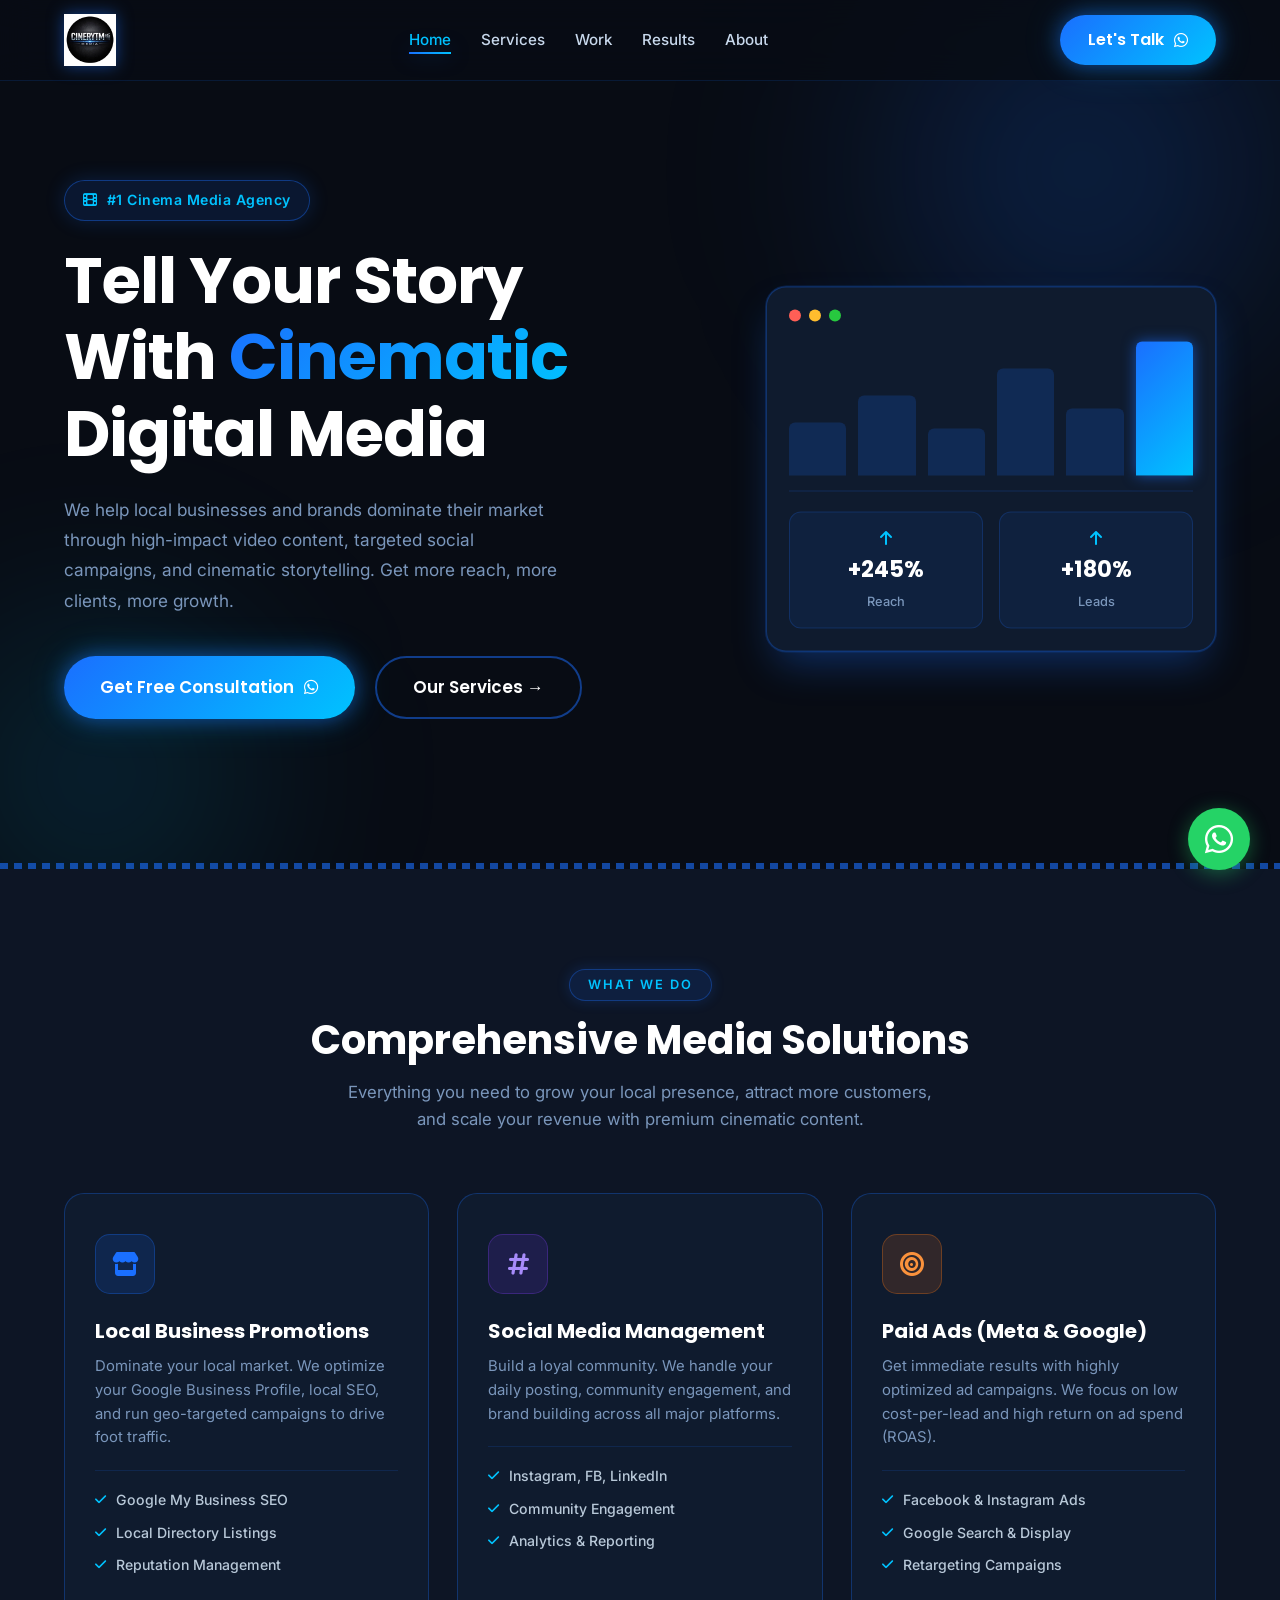
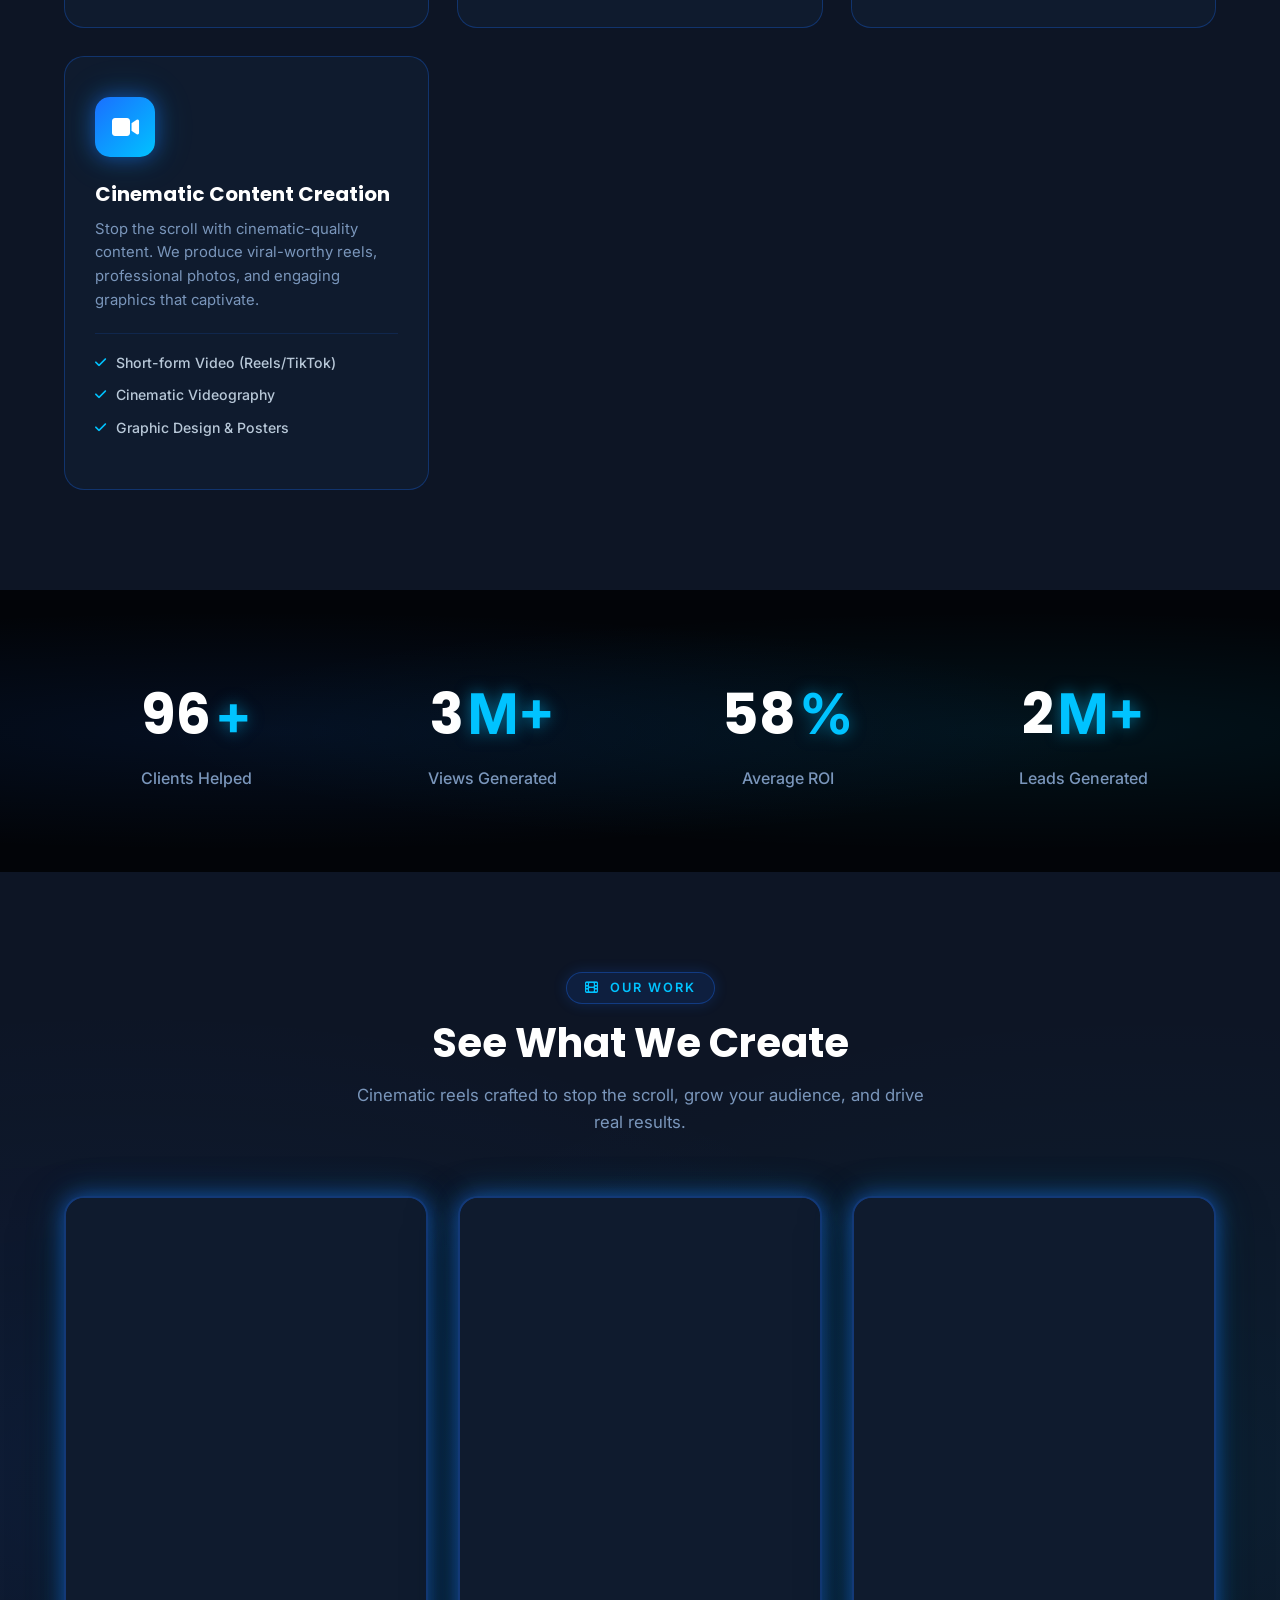
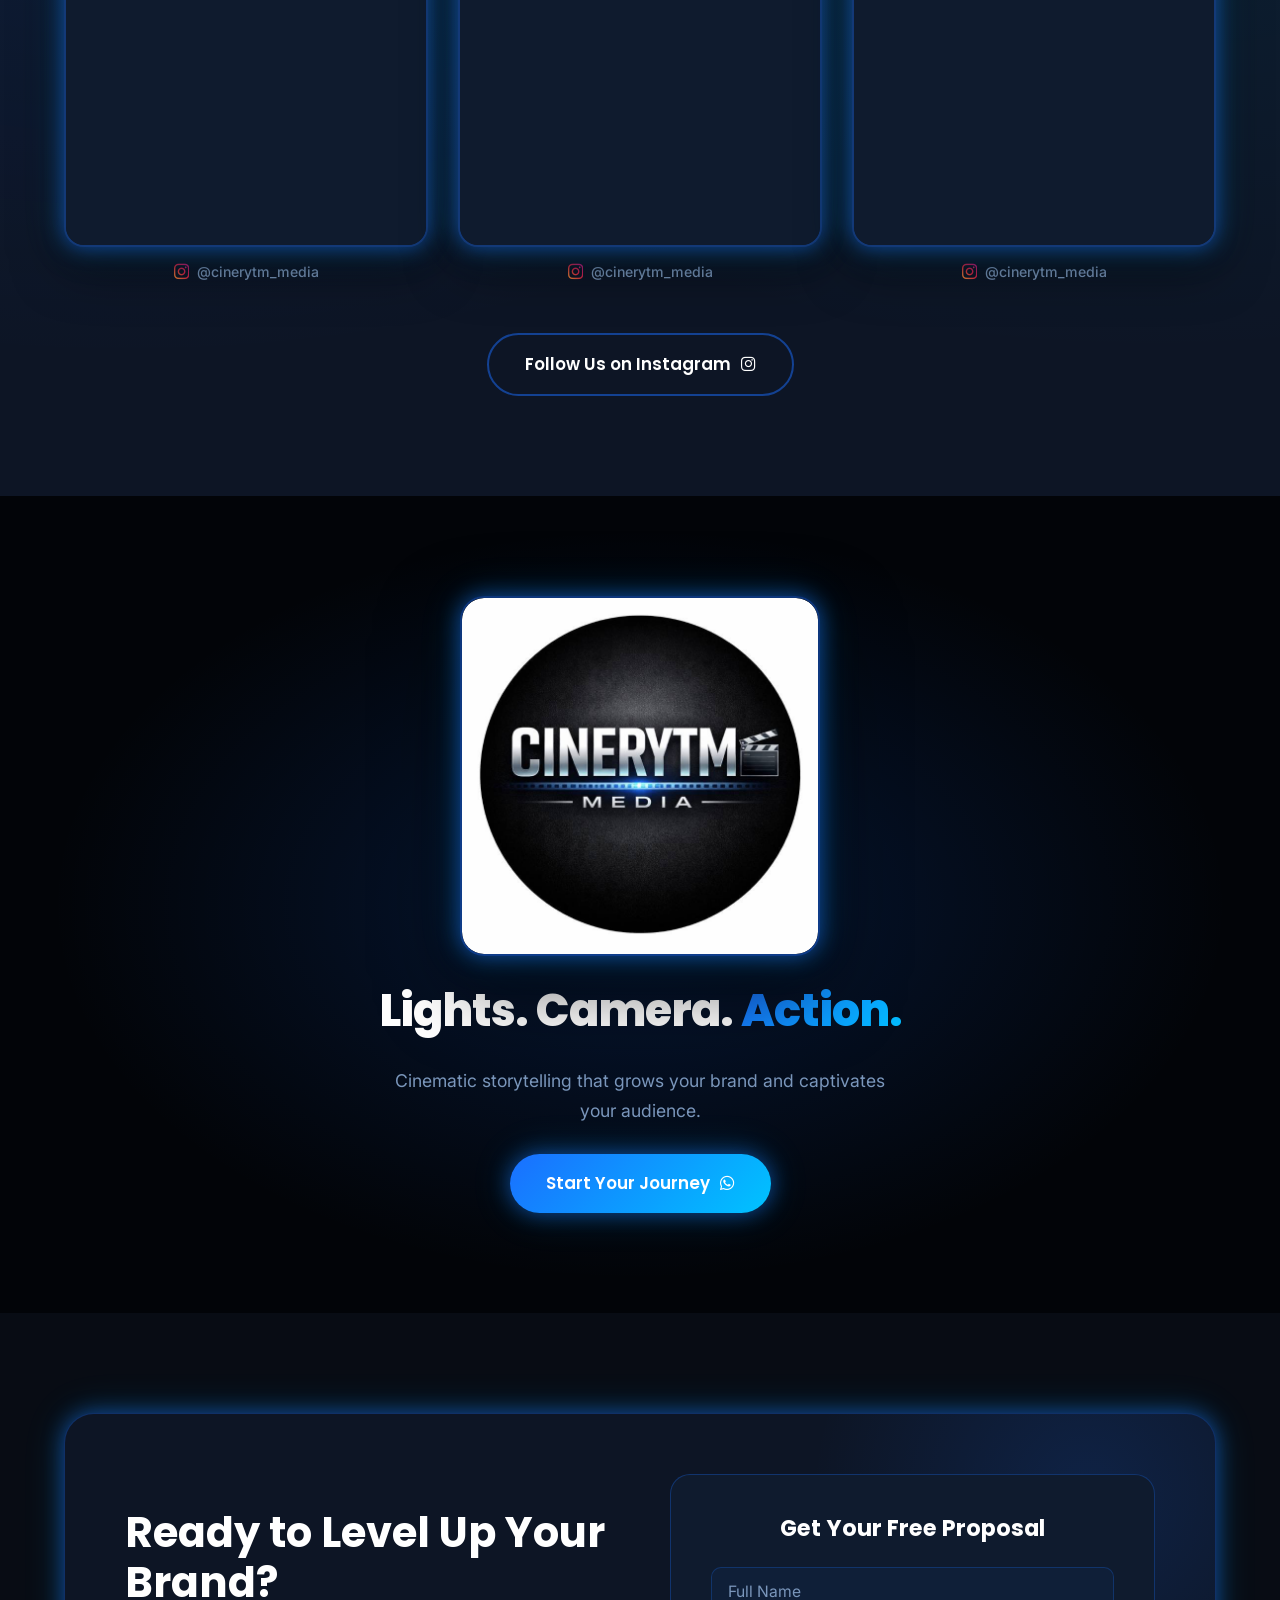
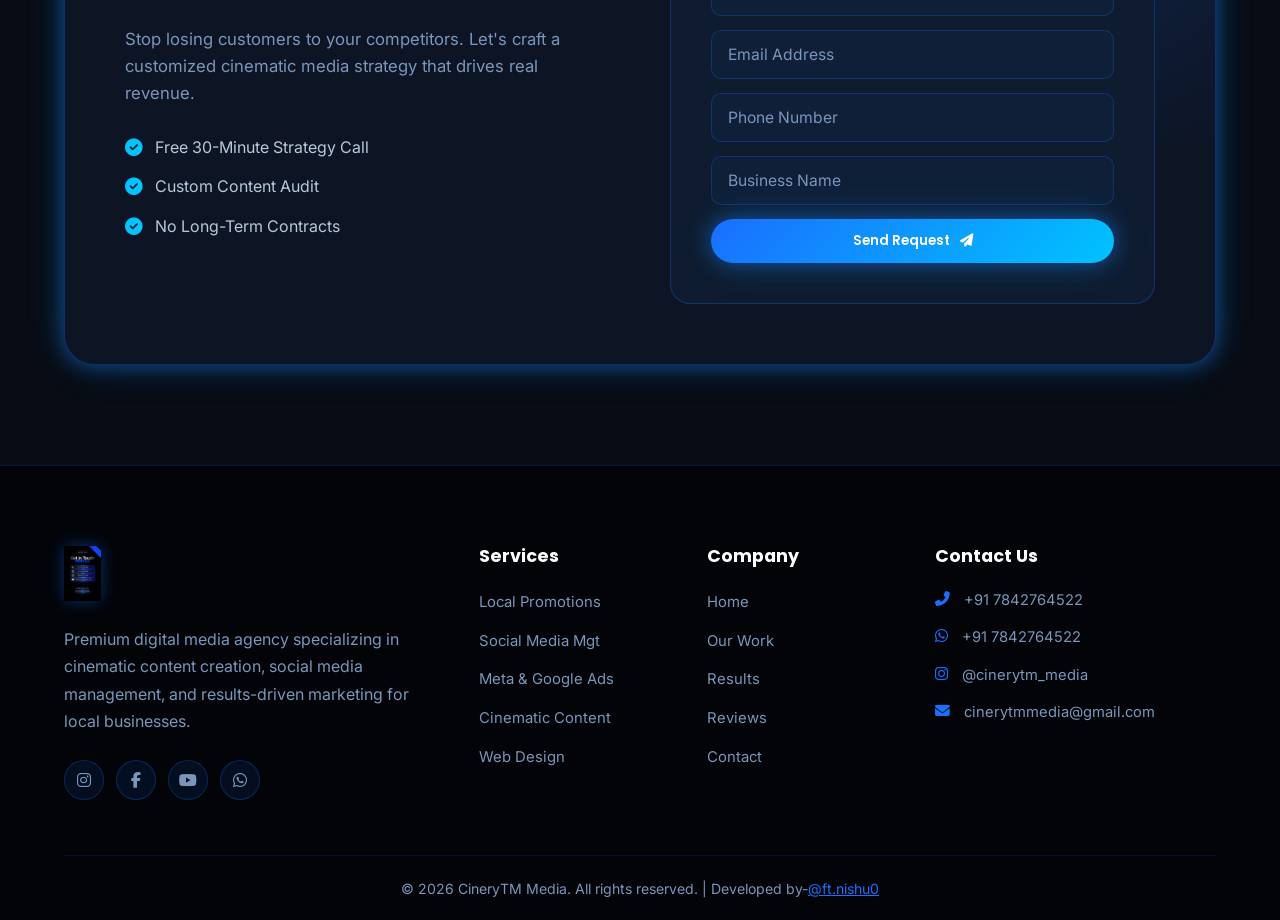
==== index.html @ dc2b50df "first commit" ====
<!DOCTYPE html>
<html lang="en">

<head>
    <meta charset="UTF-8">
    <meta name="viewport" content="width=device-width, initial-scale=1.0">
    <title>CineryTM Media | Premium Digital Media Agency</title>
    <meta name="description"
        content="CineryTM Media – a premium digital media agency specializing in cinematic content creation, social media management, and local business promotions. Contact us today.">
    <!-- Google Fonts -->
    <link
        href="https://fonts.googleapis.com/css2?family=Inter:wght@300;400;500;600&family=Poppins:wght@500;600;700;800;900&display=swap"
        rel="stylesheet">
    <!-- Font Awesome for Icons -->
    <link rel="stylesheet" href="https://cdnjs.cloudflare.com/ajax/libs/font-awesome/6.4.0/css/all.min.css">
    <!-- Swiper CSS -->
    <link rel="stylesheet" href="https://cdn.jsdelivr.net/npm/swiper@10/swiper-bundle.min.css" />
    <!-- Custom CSS -->
    <link rel="stylesheet" href="styles.css">
</head>

<body>
    <!-- Navbar -->
    <nav class="navbar" id="navbar">
        <div class="container">
            <a href="#" class="logo">
                <img src="contact-poster.jpg" alt="CineryTM Media" class="logo-img">
            </a>
            <ul class="nav-links">
                <li><a href="#home">Home</a></li>
                <li><a href="#services">Services</a></li>
                <li><a href="#work">Work</a></li>
                <li><a href="#stats">Results</a></li>
                <li><a href="#brand">About</a></li>
            </ul>
            <a href="https://wa.me/917842764522" target="_blank" class="btn btn-primary nav-cta">Let's Talk <i
                    class="fab fa-whatsapp"></i></a>
            <div class="mobile-menu-btn">
                <i class="fas fa-bars"></i>
            </div>
        </div>
    </nav>

    <!-- Mobile Menu -->
    <div class="mobile-menu">
        <div class="close-btn"><i class="fas fa-times"></i></div>
        <ul>
            <li><a href="#home">Home</a></li>
            <li><a href="#services">Services</a></li>
            <li><a href="#work">Work</a></li>
            <li><a href="#stats">Results</a></li>
            <li><a href="#brand">About</a></li>
            <li><a href="#contact" class="btn btn-primary">Let's Talk</a></li>
        </ul>
    </div>

    <!-- Hero Section -->
    <section id="home" class="hero">
        <div class="hero-bg-shapes">
            <div class="shape shape-1"></div>
            <div class="shape shape-2"></div>
            <div class="film-strip"></div>
        </div>
        <div class="container hero-container">
            <div class="hero-content" data-aos="fade-up">
                <span class="badge"><i class="fas fa-film"></i> &nbsp;#1 Cinema Media Agency</span>
                <h1>Tell Your Story With <span>Cinematic</span> Digital Media</h1>
                <p>We help local businesses and brands dominate their market through high-impact video content, targeted
                    social campaigns, and cinematic storytelling. Get more reach, more clients, more growth.</p>
                <div class="hero-buttons">
                    <a href="https://wa.me/917842764522" target="_blank" class="btn btn-primary btn-lg">Get Free
                        Consultation <i class="fab fa-whatsapp"></i></a>
                    <a href="#services" class="btn btn-secondary btn-lg">Our Services &rarr;</a>
                </div>
            </div>
            <div class="hero-visual" data-aos="fade-left">
                <div class="dashboard-mockup parallax-element" data-speed="20">
                    <div class="mockup-header">
                        <span class="dot red"></span>
                        <span class="dot yellow"></span>
                        <span class="dot green"></span>
                    </div>
                    <div class="mockup-body">
                        <div class="chart-container">
                            <div class="chart-bar" style="height: 40%"></div>
                            <div class="chart-bar" style="height: 60%"></div>
                            <div class="chart-bar" style="height: 35%"></div>
                            <div class="chart-bar" style="height: 80%"></div>
                            <div class="chart-bar" style="height: 50%"></div>
                            <div class="chart-bar primary" style="height: 100%"></div>
                        </div>
                        <div class="stats-row">
                            <div class="stat-box">
                                <i class="fas fa-arrow-up"></i>
                                <span>+245%</span>
                                <small>Reach</small>
                            </div>
                            <div class="stat-box">
                                <i class="fas fa-arrow-up"></i>
                                <span>+180%</span>
                                <small>Leads</small>
                            </div>
                        </div>
                    </div>
                </div>
            </div>
        </div>
    </section>

    <!-- Services Section -->
    <section id="services" class="services section">
        <div class="container">
            <div class="section-header text-center" data-aos="fade-up">
                <span class="subtitle">What We Do</span>
                <h2>Comprehensive Media Solutions</h2>
                <p>Everything you need to grow your local presence, attract more customers, and scale your revenue with
                    premium cinematic content.</p>
            </div>
            <div class="services-grid">
                <!-- Service 1 -->
                <div class="service-card" data-aos="fade-up" data-aos-delay="100">
                    <div class="service-icon icon-blue">
                        <i class="fas fa-store"></i>
                    </div>
                    <h3>Local Business Promotions</h3>
                    <p>Dominate your local market. We optimize your Google Business Profile, local SEO, and run
                        geo-targeted campaigns to drive foot traffic.</p>
                    <ul class="service-features">
                        <li><i class="fas fa-check"></i> Google My Business SEO</li>
                        <li><i class="fas fa-check"></i> Local Directory Listings</li>
                        <li><i class="fas fa-check"></i> Reputation Management</li>
                    </ul>
                </div>
                <!-- Service 2 -->
                <div class="service-card" data-aos="fade-up" data-aos-delay="200">
                    <div class="service-icon icon-purple">
                        <i class="fas fa-hashtag"></i>
                    </div>
                    <h3>Social Media Management</h3>
                    <p>Build a loyal community. We handle your daily posting, community engagement, and brand building
                        across all major platforms.</p>
                    <ul class="service-features">
                        <li><i class="fas fa-check"></i> Instagram, FB, LinkedIn</li>
                        <li><i class="fas fa-check"></i> Community Engagement</li>
                        <li><i class="fas fa-check"></i> Analytics &amp; Reporting</li>
                    </ul>
                </div>
                <!-- Service 3 -->
                <div class="service-card" data-aos="fade-up" data-aos-delay="300">
                    <div class="service-icon icon-orange">
                        <i class="fas fa-bullseye"></i>
                    </div>
                    <h3>Paid Ads (Meta &amp; Google)</h3>
                    <p>Get immediate results with highly optimized ad campaigns. We focus on low cost-per-lead and high
                        return on ad spend (ROAS).</p>
                    <ul class="service-features">
                        <li><i class="fas fa-check"></i> Facebook &amp; Instagram Ads</li>
                        <li><i class="fas fa-check"></i> Google Search &amp; Display</li>
                        <li><i class="fas fa-check"></i> Retargeting Campaigns</li>
                    </ul>
                </div>
                <!-- Service 4 -->
                <div class="service-card" data-aos="fade-up" data-aos-delay="400">
                    <div class="service-icon icon-gradient">
                        <i class="fas fa-video"></i>
                    </div>
                    <h3>Cinematic Content Creation</h3>
                    <p>Stop the scroll with cinematic-quality content. We produce viral-worthy reels, professional
                        photos, and engaging graphics that captivate.</p>
                    <ul class="service-features">
                        <li><i class="fas fa-check"></i> Short-form Video (Reels/TikTok)</li>
                        <li><i class="fas fa-check"></i> Cinematic Videography</li>
                        <li><i class="fas fa-check"></i> Graphic Design &amp; Posters</li>
                    </ul>
                </div>
            </div>
        </div>
    </section>

    <!-- Stats / Results Section -->
    <section id="stats" class="stats section bg-dark">
        <div class="container">
            <div class="stats-wrapper" data-aos="zoom-in">
                <div class="stat-item">
                    <h3 class="counter" data-target="500">0</h3>
                    <span>+</span>
                    <p>Clients Helped</p>
                </div>
                <div class="stat-item">
                    <h3 class="counter" data-target="15">0</h3>
                    <span>M+</span>
                    <p>Views Generated</p>
                </div>
                <div class="stat-item">
                    <h3 class="counter" data-target="300">0</h3>
                    <span>%</span>
                    <p>Average ROI</p>
                </div>
                <div class="stat-item">
                    <h3 class="counter" data-target="10">0</h3>
                    <span>M+</span>
                    <p>Leads Generated</p>
                </div>
            </div>
        </div>
    </section>


    <!-- Our Work / Reels Section -->
    <section id="work" class="work-section section">
        <div class="container">
            <div class="section-header text-center" data-aos="fade-up">
                <span class="subtitle"><i class="fas fa-film"></i> &nbsp;Our Work</span>
                <h2>See What We Create</h2>
                <p>Cinematic reels crafted to stop the scroll, grow your audience, and drive real results.</p>
            </div>
            <div class="reels-grid">
                <!-- Reel 1 -->
                <div class="reel-card" data-aos="fade-up" data-aos-delay="100">
                    <div class="reel-frame-wrap">
                        <iframe
                            src="https://www.instagram.com/reel/DWTkIrPkYRi/embed/"
                            class="reel-iframe"
                            frameborder="0"
                            scrolling="no"
                            allowtransparency="true"
                            allow="autoplay; clipboard-write; encrypted-media; picture-in-picture; web-share"
                            loading="lazy">
                        </iframe>
                    </div>
                    <div class="reel-label">
                        <i class="fab fa-instagram"></i>
                        <span>@cinerytm_media</span>
                    </div>
                </div>
                <!-- Reel 2 -->
                <div class="reel-card" data-aos="fade-up" data-aos-delay="200">
                    <div class="reel-frame-wrap">
                        <iframe
                            src="https://www.instagram.com/reel/DWZGrwukX2S/embed/"
                            class="reel-iframe"
                            frameborder="0"
                            scrolling="no"
                            allowtransparency="true"
                            allow="autoplay; clipboard-write; encrypted-media; picture-in-picture; web-share"
                            loading="lazy">
                        </iframe>
                    </div>
                    <div class="reel-label">
                        <i class="fab fa-instagram"></i>
                        <span>@cinerytm_media</span>
                    </div>
                </div>
                <!-- Reel 3 -->
                <div class="reel-card" data-aos="fade-up" data-aos-delay="300">
                    <div class="reel-frame-wrap">
                        <iframe
                            src="https://www.instagram.com/reel/DWjCQA8ERkd/embed/"
                            class="reel-iframe"
                            frameborder="0"
                            scrolling="no"
                            allowtransparency="true"
                            allow="autoplay; clipboard-write; encrypted-media; picture-in-picture; web-share"
                            loading="lazy">
                        </iframe>
                    </div>
                    <div class="reel-label">
                        <i class="fab fa-instagram"></i>
                        <span>@cinerytm_media</span>
                    </div>
                </div>
            </div>
            <!-- Instagram follow CTA -->
            <div class="reels-cta" data-aos="fade-up">
                <a href="https://www.instagram.com/cinerytm_media" target="_blank" class="btn btn-secondary btn-lg">
                    Follow Us on Instagram <i class="fab fa-instagram"></i>
                </a>
            </div>
        </div>
    </section>

    <!-- Brand Logo Showcase -->
    <section id="brand" class="brand-showcase section">
        <div class="container">
            <div class="logo-showcase-wrap" data-aos="zoom-in">
                <div class="poster-display">
                    <img src="contact-poster.jpg" alt="Get in Touch with CineryTM Media" class="showcase-poster">
                </div>
                <h2 class="showcase-tagline">Lights. Camera. <span>Action.</span></h2>
                <p class="showcase-sub">Cinematic storytelling that grows your brand and captivates your audience.</p>
                <a href="https://wa.me/917842764522" target="_blank" class="btn btn-primary btn-lg">Start Your Journey
                    <i class="fab fa-whatsapp"></i></a>
            </div>
        </div>
    </section>

    <!-- CTA / Contact Section -->
    <section id="contact" class="cta-section section">
        <div class="container">
            <div class="cta-container" data-aos="zoom-in">
                <div class="cta-content">
                    <h2>Ready to Level Up Your Brand?</h2>
                    <p>Stop losing customers to your competitors. Let's craft a customized cinematic media strategy that
                        drives real revenue.</p>
                    <ul class="cta-benefits">
                        <li><i class="fas fa-check-circle"></i> Free 30-Minute Strategy Call</li>
                        <li><i class="fas fa-check-circle"></i> Custom Content Audit</li>
                        <li><i class="fas fa-check-circle"></i> No Long-Term Contracts</li>
                    </ul>
                </div>
                <div class="cta-form-container">
                    <form class="contact-form" onsubmit="event.preventDefault(); submitForm();">
                        <h3>Get Your Free Proposal</h3>
                        <div class="form-group">
                            <input type="text" id="name" placeholder="Full Name" required>
                        </div>
                        <div class="form-group">
                            <input type="email" id="email" placeholder="Email Address" required>
                        </div>
                        <div class="form-group">
                            <input type="tel" id="phone" placeholder="Phone Number" required>
                        </div>
                        <div class="form-group">
                            <input type="text" id="business" placeholder="Business Name">
                        </div>
                        <button type="submit" class="btn btn-primary btn-block">Send Request <i
                                class="fas fa-paper-plane"></i></button>
                    </form>
                </div>
            </div>
        </div>
    </section>

    <!-- Footer -->
    <footer class="footer">
        <div class="container">
            <div class="footer-grid">
                <div class="footer-col brand-col">
                    <a href="#" class="logo logo-footer">
                        <img src="logo.png" alt="CineryTM Media" class="logo-img logo-img-footer">
                    </a>
                    <p>Premium digital media agency specializing in cinematic content creation, social media management,
                        and results-driven marketing for local businesses.</p>
                    <div class="social-links">
                        <a href="https://instagram.com/cinerytm_media" target="_blank"><i
                                class="fab fa-instagram"></i></a>
                        <a href="#"><i class="fab fa-facebook-f"></i></a>
                        <a href="#"><i class="fab fa-youtube"></i></a>
                        <a href="https://wa.me/917842764522" target="_blank"><i class="fab fa-whatsapp"></i></a>
                    </div>
                </div>
                <div class="footer-col">
                    <h4>Services</h4>
                    <ul>
                        <li><a href="#">Local Promotions</a></li>
                        <li><a href="#">Social Media Mgt</a></li>
                        <li><a href="#">Meta &amp; Google Ads</a></li>
                        <li><a href="#">Cinematic Content</a></li>
                        <li><a href="#">Web Design</a></li>
                    </ul>
                </div>
                <div class="footer-col">
                    <h4>Company</h4>
                    <ul>
                        <li><a href="#home">Home</a></li>
                        <li><a href="#portfolio">Our Work</a></li>
                        <li><a href="#stats">Results</a></li>
                        <li><a href="#testimonials">Reviews</a></li>
                        <li><a href="#contact">Contact</a></li>
                    </ul>
                </div>
                <div class="footer-col contact-col">
                    <h4>Contact Us</h4>
                    <ul>
                        <li><i class="fas fa-phone-alt"></i> +91 7842764522</li>
                        <li><i class="fab fa-whatsapp"></i> +91 7842764522</li>
                        <li><i class="fab fa-instagram"></i> @cinerytm_media</li>
                        <li><i class="fas fa-envelope"></i> cinerytmmedia@gmail.com</li>
                    </ul>
                </div>
            </div>
            <div class="footer-bottom">
                <p>&copy; 2026 CineryTM Media. All rights reserved. | Developed by-<a
                        href="https://instagram.com/ft.nishu0" target="_blank"
                        style="color: var(--primary-blue); text-decoration: underline;">@ft.nishu0</a></p>
            </div>
        </div>
    </footer>

    <!-- Sticky WhatsApp Button -->
    <a href="https://wa.me/917842764522" target="_blank" class="sticky-whatsapp" aria-label="Chat with us on WhatsApp">
        <i class="fab fa-whatsapp"></i>
    </a>

    <!-- Scripts -->
    <script src="https://cdn.jsdelivr.net/npm/swiper@10/swiper-bundle.min.js"></script>
    <script src="script.js"></script>
</body>

</html>
---- styles.css ----
/* ============================================================
   CineryTM Media — Cinematic Black & Electric Blue Theme
   ============================================================ */

/* Color Palette & Variables */
:root {
    --primary-blue: #1A6FFF;
    --primary-blue-glow: #3D8BFF;
    --primary-blue-hover: #0055DD;
    --electric-blue: #0090FF;
    --neon-blue: #00C3FF;
    --dark-bg: #080C14;
    --darker-bg: #020408;
    --mid-bg: #0D1525;
    --card-bg: #0F1B2E;
    --light-bg: #0A1020;
    --text-main: #C8D8EC;
    --text-light: #7A96BB;
    --white: #FFFFFF;
    --silver: #B8C8D8;

    --gradient-main: linear-gradient(135deg, #1A6FFF, #00C3FF);
    --gradient-blue: linear-gradient(135deg, #0055DD, #1A6FFF);
    --gradient-glow: linear-gradient(135deg, #1A6FFF 0%, #00C3FF 50%, #1A6FFF 100%);
    --gradient-orange: linear-gradient(135deg, #F97316, #ea580c);

    --glow-blue: 0 0 20px rgba(26, 111, 255, 0.5), 0 0 40px rgba(0, 195, 255, 0.2);
    --glow-strong: 0 0 30px rgba(26, 111, 255, 0.7), 0 0 60px rgba(0, 195, 255, 0.3);
    --shadow-soft: 0 10px 40px -10px rgba(26, 111, 255, 0.2);
    --shadow-strong: 0 20px 40px -10px rgba(26, 111, 255, 0.35);
    --border-blue: 1px solid rgba(26, 111, 255, 0.3);
    --border-subtle: 1px solid rgba(255, 255, 255, 0.06);

    --font-heading: 'Poppins', sans-serif;
    --font-body: 'Inter', sans-serif;
    --transition: all 0.3s cubic-bezier(0.4, 0, 0.2, 1);
}

/* ============================================================
   RESET & BASE
   ============================================================ */
* {
    margin: 0;
    padding: 0;
    box-sizing: border-box;
}

html {
    scroll-behavior: smooth;
}

body {
    font-family: var(--font-body);
    color: var(--text-main);
    line-height: 1.6;
    background-color: var(--dark-bg);
    overflow-x: hidden;
}

h1, h2, h3, h4, h5, h6 {
    font-family: var(--font-heading);
    color: var(--white);
    line-height: 1.2;
}

ul { list-style: none; }

a {
    text-decoration: none;
    color: inherit;
    transition: var(--transition);
}

.container {
    max-width: 1280px;
    margin: 0 auto;
    padding: 0 5%;
}

.section { padding: 100px 0; }
.text-center { text-align: center; }

/* ============================================================
   TYPOGRAPHY UTILITIES
   ============================================================ */
.subtitle {
    display: inline-block;
    color: var(--neon-blue);
    font-weight: 600;
    letter-spacing: 2px;
    text-transform: uppercase;
    font-size: 0.8rem;
    margin-bottom: 15px;
    background: rgba(26, 111, 255, 0.12);
    padding: 5px 18px;
    border-radius: 50px;
    border: 1px solid rgba(26, 111, 255, 0.35);
    box-shadow: 0 0 14px rgba(26, 111, 255, 0.2);
}

/* ============================================================
   BUTTONS
   ============================================================ */
.btn {
    display: inline-flex;
    align-items: center;
    justify-content: center;
    gap: 10px;
    padding: 12px 28px;
    border-radius: 50px;
    font-weight: 600;
    font-family: var(--font-heading);
    cursor: pointer;
    transition: var(--transition);
    border: none;
    outline: none;
    position: relative;
    overflow: hidden;
}

.btn-lg {
    padding: 16px 36px;
    font-size: 1.05rem;
}

.btn-primary {
    background: var(--gradient-main);
    color: var(--white);
    box-shadow: var(--glow-blue);
}

.btn-primary:hover {
    transform: translateY(-3px);
    box-shadow: var(--glow-strong);
    color: var(--white);
}

.btn-primary::after {
    content: '';
    position: absolute;
    inset: 0;
    background: rgba(255, 255, 255, 0.1);
    opacity: 0;
    transition: var(--transition);
}
.btn-primary:hover::after { opacity: 1; }

.btn-secondary {
    background: transparent;
    color: var(--white);
    border: 2px solid rgba(26, 111, 255, 0.5);
}

.btn-secondary:hover {
    border-color: var(--primary-blue);
    color: var(--neon-blue);
    transform: translateY(-3px);
    box-shadow: var(--glow-blue);
}

.btn-block { width: 100%; }

/* ============================================================
   NAVBAR
   ============================================================ */
.navbar {
    position: fixed;
    top: 0;
    left: 0;
    width: 100%;
    z-index: 1000;
    background: rgba(8, 12, 20, 0.85);
    backdrop-filter: blur(16px);
    border-bottom: 1px solid rgba(26, 111, 255, 0.15);
    padding: 14px 0;
    transition: var(--transition);
}

.navbar.scrolled {
    padding: 10px 0;
    background: rgba(8, 12, 20, 0.97);
    box-shadow: 0 5px 30px rgba(26, 111, 255, 0.1);
}

.navbar .container {
    display: flex;
    justify-content: space-between;
    align-items: center;
}

/* Logo */
.logo { display: inline-flex; align-items: center; }
.logo-img {
    height: 52px;
    width: auto;
    object-fit: contain;
    filter: drop-shadow(0 0 8px rgba(26, 111, 255, 0.5));
    transition: var(--transition);
}
.logo-img:hover {
    filter: drop-shadow(0 0 16px rgba(0, 195, 255, 0.7));
}

.nav-links {
    display: flex;
    gap: 30px;
}

.nav-links a {
    font-weight: 500;
    color: var(--text-main);
    position: relative;
    font-size: 0.95rem;
}

.nav-links a::after {
    content: '';
    position: absolute;
    bottom: -5px;
    left: 0;
    width: 0;
    height: 2px;
    background: var(--gradient-main);
    transition: var(--transition);
    box-shadow: var(--glow-blue);
}

.nav-links a:hover::after,
.nav-links a.active::after { width: 100%; }

.nav-links a:hover,
.nav-links a.active { color: var(--neon-blue); }

.mobile-menu-btn {
    display: none;
    font-size: 1.5rem;
    cursor: pointer;
    color: var(--white);
}

/* ============================================================
   MOBILE MENU
   ============================================================ */
.mobile-menu {
    position: fixed;
    top: 0;
    right: -100%;
    width: 300px;
    height: 100vh;
    background: var(--mid-bg);
    z-index: 1001;
    padding: 80px 30px;
    box-shadow: -10px 0 40px rgba(26, 111, 255, 0.15);
    border-left: var(--border-blue);
    transition: 0.5s ease;
}

.mobile-menu.active { right: 0; }

.mobile-menu .close-btn {
    position: absolute;
    top: 30px;
    right: 30px;
    font-size: 1.5rem;
    cursor: pointer;
    color: var(--white);
}

.mobile-menu ul li { margin-bottom: 25px; }
.mobile-menu ul li a { font-size: 1.2rem; font-weight: 600; }
.mobile-menu ul li a:not(.btn) { color: var(--white); }

/* ============================================================
   HERO SECTION
   ============================================================ */
.hero {
    position: relative;
    padding: 180px 0 110px;
    overflow: hidden;
    background: var(--dark-bg);
}

.hero-bg-shapes {
    position: absolute;
    top: 0;
    left: 0;
    width: 100%;
    height: 100%;
    z-index: 0;
    overflow: hidden;
    pointer-events: none;
}

.shape {
    position: absolute;
    border-radius: 50%;
    filter: blur(90px);
    z-index: 0;
}

.shape-1 {
    top: -15%;
    right: -8%;
    width: 600px;
    height: 600px;
    background: radial-gradient(circle, rgba(26, 111, 255, 0.25) 0%, transparent 70%);
}

.shape-2 {
    bottom: -15%;
    left: -10%;
    width: 450px;
    height: 450px;
    background: radial-gradient(circle, rgba(0, 195, 255, 0.18) 0%, transparent 70%);
}

/* Film strip decoration */
.film-strip {
    position: absolute;
    bottom: 0;
    left: 0;
    width: 100%;
    height: 6px;
    background: repeating-linear-gradient(
        90deg,
        var(--primary-blue) 0px,
        var(--primary-blue) 8px,
        transparent 8px,
        transparent 14px
    );
    opacity: 0.6;
}

.hero-container {
    display: grid;
    grid-template-columns: 1.1fr 0.9fr;
    gap: 60px;
    align-items: center;
    position: relative;
    z-index: 1;
}

.badge {
    display: inline-block;
    padding: 8px 18px;
    background: rgba(26, 111, 255, 0.12);
    border: 1px solid rgba(26, 111, 255, 0.4);
    border-radius: 50px;
    font-size: 0.88rem;
    font-weight: 600;
    color: var(--neon-blue);
    margin-bottom: 22px;
    box-shadow: 0 0 20px rgba(26, 111, 255, 0.2);
    letter-spacing: 0.5px;
}

.hero-content h1 {
    font-size: 4rem;
    margin-bottom: 22px;
    letter-spacing: -1px;
    color: var(--white);
}

.hero-content h1 span {
    background: var(--gradient-main);
    -webkit-background-clip: text;
    -webkit-text-fill-color: transparent;
    background-clip: text;
    text-shadow: none;
}

.hero-content p {
    font-size: 1.08rem;
    color: var(--text-light);
    margin-bottom: 40px;
    max-width: 500px;
    line-height: 1.75;
}

.hero-buttons {
    display: flex;
    gap: 20px;
    margin-bottom: 40px;
    flex-wrap: wrap;
}

.trust-indicators {
    display: flex;
    align-items: center;
    gap: 20px;
}

.avatars { display: flex; }

.avatars img,
.avatar-more {
    width: 42px;
    height: 42px;
    border-radius: 50%;
    border: 2px solid rgba(26, 111, 255, 0.5);
    margin-left: -14px;
}

.avatars img:first-child { margin-left: 0; }

.avatar-more {
    background: var(--gradient-main);
    color: var(--white);
    display: flex;
    align-items: center;
    justify-content: center;
    font-size: 0.75rem;
    font-weight: 700;
    z-index: 10;
}

.trust-indicators p {
    margin-bottom: 0;
    font-size: 0.9rem;
    font-weight: 500;
    color: var(--silver);
}

/* Hero Visual */
.hero-visual {
    position: relative;
    height: 500px;
}

.dashboard-mockup {
    background: var(--card-bg);
    border-radius: 20px;
    box-shadow: var(--shadow-strong), 0 0 0 1px rgba(26, 111, 255, 0.2);
    padding: 22px;
    width: 100%;
    max-width: 450px;
    position: absolute;
    right: 0;
    top: 50%;
    transform: translateY(-50%);
    z-index: 2;
    border: var(--border-blue);
}

.mockup-header {
    display: flex;
    gap: 8px;
    margin-bottom: 20px;
}

.dot { width: 12px; height: 12px; border-radius: 50%; }
.dot.red { background: #FF5F56; }
.dot.yellow { background: #FFBD2E; }
.dot.green { background: #27C93F; }

.chart-container {
    display: flex;
    align-items: flex-end;
    gap: 12px;
    height: 150px;
    margin-bottom: 20px;
    border-bottom: 1px solid rgba(26, 111, 255, 0.2);
    padding-bottom: 15px;
}

.chart-bar {
    flex: 1;
    background: rgba(26, 111, 255, 0.18);
    border-radius: 6px 6px 0 0;
    transition: 1s ease-out;
}

.chart-bar.primary {
    background: var(--gradient-main);
    box-shadow: 0 0 14px rgba(26, 111, 255, 0.6);
}

.stats-row { display: flex; gap: 16px; }

.stat-box {
    flex: 1;
    background: rgba(26, 111, 255, 0.08);
    padding: 14px;
    border-radius: 12px;
    text-align: center;
    border: 1px solid rgba(26, 111, 255, 0.2);
}

.stat-box i { color: var(--neon-blue); margin-bottom: 5px; }

.stat-box span {
    display: block;
    font-size: 1.4rem;
    font-weight: 700;
    font-family: var(--font-heading);
    color: var(--white);
}

.stat-box small {
    color: var(--text-light);
    font-weight: 500;
    font-size: 0.8rem;
}

.floating-card {
    position: absolute;
    background: var(--card-bg);
    padding: 14px 20px;
    border-radius: 15px;
    box-shadow: var(--shadow-strong);
    display: flex;
    align-items: center;
    gap: 14px;
    z-index: 3;
    animation: float 6s ease-in-out infinite;
    border: var(--border-blue);
}

.floating-card i { font-size: 2rem; }

.floating-card.c-2 {
    bottom: 10%;
    right: -30px;
    animation-delay: 3s;
}

.floating-card.c-2 i { color: #E1306C; }

.floating-card h4 {
    font-size: 0.95rem;
    margin-bottom: 2px;
    color: var(--white);
}

.floating-card p {
    font-size: 0.82rem;
    color: var(--neon-blue);
    font-weight: 600;
    margin: 0;
}

@keyframes float {
    0% { margin-top: 0px; }
    50% { margin-top: -15px; }
    100% { margin-top: 0px; }
}

/* ============================================================
   SERVICES
   ============================================================ */
.services { background: var(--mid-bg); }

.section-header { margin-bottom: 60px; }
.section-header h2 { font-size: 2.5rem; margin-bottom: 15px; }
.section-header p {
    color: var(--text-light);
    max-width: 600px;
    margin: 0 auto;
    font-size: 1.05rem;
}

.services-grid {
    display: grid;
    grid-template-columns: repeat(auto-fit, minmax(280px, 1fr));
    gap: 28px;
}

.service-card {
    background: var(--card-bg);
    padding: 40px 30px;
    border-radius: 20px;
    border: var(--border-blue);
    transition: var(--transition);
    position: relative;
    overflow: hidden;
}

.service-card::before {
    content: '';
    position: absolute;
    top: 0;
    left: 0;
    width: 100%;
    height: 3px;
    background: var(--gradient-main);
    transform: scaleX(0);
    transform-origin: left;
    transition: var(--transition);
    box-shadow: var(--glow-blue);
}

.service-card:hover {
    transform: translateY(-10px);
    box-shadow: var(--glow-blue);
    border-color: rgba(26, 111, 255, 0.5);
}

.service-card:hover::before { transform: scaleX(1); }

.service-icon {
    width: 60px;
    height: 60px;
    border-radius: 15px;
    display: flex;
    align-items: center;
    justify-content: center;
    font-size: 1.5rem;
    margin-bottom: 25px;
}

.icon-blue  { background: rgba(26, 111, 255, 0.15); color: var(--primary-blue); border: 1px solid rgba(26, 111, 255, 0.3); }
.icon-purple { background: rgba(124, 58, 237, 0.15); color: #a78bfa; border: 1px solid rgba(124, 58, 237, 0.3); }
.icon-orange { background: rgba(249, 115, 22, 0.15); color: #fb923c; border: 1px solid rgba(249, 115, 22, 0.3); }
.icon-gradient { background: var(--gradient-main); color: var(--white); box-shadow: var(--glow-blue); }

.service-card h3 { margin-bottom: 12px; font-size: 1.25rem; color: var(--white); }
.service-card p { color: var(--text-light); margin-bottom: 20px; font-size: 0.93rem; }

.service-features { border-top: 1px solid rgba(26, 111, 255, 0.15); padding-top: 18px; }
.service-features li {
    display: flex;
    align-items: center;
    gap: 10px;
    margin-bottom: 10px;
    font-size: 0.88rem;
    color: var(--silver);
    font-weight: 500;
}
.service-features li i { color: var(--neon-blue); font-size: 0.8rem; }

/* ============================================================
   STATS
   ============================================================ */
.stats {
    background: var(--darker-bg);
    color: var(--white);
    padding: 80px 0;
    position: relative;
}

.stats::before {
    content: '';
    position: absolute;
    top: 0; left: 0;
    width: 100%; height: 100%;
    background: 
        radial-gradient(ellipse at 20% 50%, rgba(26, 111, 255, 0.1) 0%, transparent 60%),
        radial-gradient(ellipse at 80% 50%, rgba(0, 195, 255, 0.08) 0%, transparent 60%);
    pointer-events: none;
}

.stats-wrapper {
    display: grid;
    grid-template-columns: repeat(4, 1fr);
    gap: 30px;
    position: relative;
    z-index: 1;
}

.stat-item { text-align: center; }

.stat-item h3 {
    font-size: 3.5rem;
    color: var(--white);
    display: inline-block;
    margin: 0;
}

.stat-item span {
    font-size: 3.5rem;
    color: var(--neon-blue);
    font-weight: 700;
    text-shadow: 0 0 16px rgba(0, 195, 255, 0.5);
}

.stat-item p {
    color: var(--text-light);
    font-size: 1rem;
    font-weight: 500;
    margin-top: 6px;
}

/* ============================================================
   PORTFOLIO
   ============================================================ */
.portfolio {
    background: var(--dark-bg);
    overflow: hidden;
}

.portfolio-slider { padding-bottom: 55px; }

.portfolio-item {
    background: var(--card-bg);
    border-radius: 20px;
    overflow: hidden;
    box-shadow: var(--shadow-soft);
    border: var(--border-blue);
}

.portfolio-img {
    position: relative;
    height: 250px;
    overflow: hidden;
}

.portfolio-img img {
    width: 100%;
    height: 100%;
    object-fit: cover;
    transition: transform 0.6s ease;
}

.portfolio-item:hover .portfolio-img img { transform: scale(1.06); }

.portfolio-overlay { position: absolute; top: 18px; left: 18px; }

.tag {
    background: rgba(8, 12, 20, 0.8);
    padding: 5px 14px;
    border-radius: 50px;
    font-size: 0.78rem;
    font-weight: 600;
    color: var(--neon-blue);
    backdrop-filter: blur(8px);
    border: 1px solid rgba(26, 111, 255, 0.4);
}

.portfolio-content { padding: 28px; }
.portfolio-content h3 { margin-bottom: 10px; font-size: 1.3rem; color: var(--white); }
.portfolio-content p { color: var(--text-light); margin-bottom: 18px; font-size: 0.92rem; }

.btn-link {
    font-weight: 600;
    color: var(--primary-blue);
    display: inline-flex;
    align-items: center;
    gap: 8px;
    transition: var(--transition);
}
.btn-link:hover {
    gap: 14px;
    color: var(--neon-blue);
}

.swiper-pagination-bullet-active { background: var(--primary-blue) !important; }
.swiper-button-next,
.swiper-button-prev { color: var(--primary-blue) !important; }

/* ============================================================
   TESTIMONIALS
   ============================================================ */
.testimonials { background: var(--mid-bg); }

.testimonial-grid {
    display: grid;
    grid-template-columns: repeat(auto-fit, minmax(300px, 1fr));
    gap: 28px;
}

.testimonial-card {
    background: var(--card-bg);
    padding: 38px;
    border-radius: 20px;
    border: var(--border-blue);
    transition: var(--transition);
}
.testimonial-card:hover {
    border-color: rgba(26, 111, 255, 0.5);
    box-shadow: var(--glow-blue);
    transform: translateY(-5px);
}

.stars { color: #FBBF24; margin-bottom: 18px; font-size: 1rem; }

.review-text {
    font-size: 1rem;
    font-style: italic;
    color: var(--silver);
    margin-bottom: 28px;
    line-height: 1.7;
}

.client-info { display: flex; align-items: center; gap: 14px; }
.client-info img { width: 48px; height: 48px; border-radius: 50%; object-fit: cover; border: 2px solid rgba(26, 111, 255, 0.4); }
.client-info h4 { font-size: 0.98rem; margin-bottom: 2px; color: var(--white); }
.client-info span { font-size: 0.82rem; color: var(--text-light); }

/* ============================================================
   BRAND LOGO SHOWCASE
   ============================================================ */
.brand-showcase {
    background: var(--darker-bg);
    position: relative;
    overflow: hidden;
}

.brand-showcase::before {
    content: '';
    position: absolute;
    inset: 0;
    background:
        radial-gradient(ellipse at 50% 50%, rgba(26, 111, 255, 0.18) 0%, transparent 65%);
    pointer-events: none;
}

.logo-showcase-wrap {
    display: flex;
    flex-direction: column;
    align-items: center;
    text-align: center;
    position: relative;
    z-index: 1;
    gap: 28px;
}

/* Poster display in showcase */
.poster-display {
    position: relative;
    max-width: 360px;
    width: 100%;
    border-radius: 24px;
    overflow: hidden;
    border: 2px solid rgba(26, 111, 255, 0.45);
    box-shadow: var(--glow-blue), 0 30px 80px rgba(0,0,0,0.6);
    animation: logo-float 5s ease-in-out infinite;
}

.showcase-poster {
    width: 100%;
    display: block;
    border-radius: 22px;
}

.showcase-tagline {
    font-size: 2.8rem;
    font-weight: 800;
    letter-spacing: -1px;
    color: var(--white);
    margin: 0;
}

.showcase-tagline span {
    background: var(--gradient-main);
    -webkit-background-clip: text;
    -webkit-text-fill-color: transparent;
    background-clip: text;
}

.showcase-sub {
    color: var(--text-light);
    font-size: 1.1rem;
    max-width: 500px;
    margin: 0;
    line-height: 1.7;
}

/* ============================================================
   CTA / CONTACT SECTION
   ============================================================ */
.cta-section {
    padding: 100px 0;
    background: var(--dark-bg);
}

.cta-container {
    background: var(--mid-bg);
    border-radius: 30px;
    padding: 60px;
    display: grid;
    grid-template-columns: 1fr 1fr;
    gap: 60px;
    align-items: center;
    position: relative;
    overflow: hidden;
    border: var(--border-blue);
    box-shadow: var(--glow-blue);
}

.cta-container::before {
    content: '';
    position: absolute;
    top: -40%;
    right: -15%;
    width: 600px;
    height: 600px;
    background: radial-gradient(circle, rgba(26, 111, 255, 0.15) 0%, transparent 65%);
    border-radius: 50%;
    pointer-events: none;
}

.cta-content { position: relative; z-index: 1; }
.cta-content h2 { color: var(--white); font-size: 2.6rem; margin-bottom: 18px; }
.cta-content p { color: var(--text-light); font-size: 1.05rem; margin-bottom: 28px; }

.cta-benefits { margin-bottom: 30px; }
.cta-benefits li {
    color: var(--silver);
    margin-bottom: 14px;
    font-size: 1rem;
    display: flex;
    align-items: center;
    gap: 12px;
}
.cta-benefits li i { color: var(--neon-blue); font-size: 1.1rem; }

/* Contact Poster */
.contact-poster-wrap {
    margin-top: 30px;
    border-radius: 20px;
    overflow: hidden;
    border: 2px solid rgba(26, 111, 255, 0.4);
    box-shadow: var(--glow-blue);
    max-width: 320px;
}
.contact-poster-img {
    width: 100%;
    display: block;
    border-radius: 18px;
}

/* Form */
.cta-form-container {
    background: var(--card-bg);
    padding: 40px;
    border-radius: 20px;
    position: relative;
    z-index: 1;
    border: var(--border-blue);
}

.cta-form-container h3 {
    margin-bottom: 25px;
    font-size: 1.4rem;
    text-align: center;
    color: var(--white);
}

.form-group { margin-bottom: 14px; }

.form-group input {
    width: 100%;
    padding: 14px 16px;
    border: 1px solid rgba(26, 111, 255, 0.25);
    border-radius: 10px;
    font-family: var(--font-body);
    font-size: 0.98rem;
    background: rgba(26, 111, 255, 0.05);
    color: var(--white);
    transition: var(--transition);
}

.form-group input::placeholder { color: var(--text-light); }

.form-group input:focus {
    outline: none;
    border-color: var(--primary-blue);
    box-shadow: 0 0 0 3px rgba(26, 111, 255, 0.15);
    background: rgba(26, 111, 255, 0.08);
}

/* ============================================================
   FOOTER
   ============================================================ */
.footer {
    background: var(--darker-bg);
    color: var(--white);
    padding: 80px 0 20px;
    border-top: 1px solid rgba(26, 111, 255, 0.2);
}

.footer-grid {
    display: grid;
    grid-template-columns: 2fr 1fr 1fr 1.5fr;
    gap: 40px;
    margin-bottom: 55px;
}

.brand-col .logo-footer {
    display: inline-block;
    margin-bottom: 18px;
}
.logo-img-footer {
    height: 55px;
    width: auto;
    filter: drop-shadow(0 0 8px rgba(26, 111, 255, 0.4));
}

.brand-col p { color: var(--text-light); margin-bottom: 25px; line-height: 1.7; }

.social-links { display: flex; gap: 12px; }
.social-links a {
    width: 40px;
    height: 40px;
    border-radius: 50%;
    background: rgba(26, 111, 255, 0.1);
    display: flex;
    align-items: center;
    justify-content: center;
    color: var(--text-light);
    border: 1px solid rgba(26, 111, 255, 0.25);
    transition: var(--transition);
}
.social-links a:hover {
    background: var(--gradient-main);
    color: var(--white);
    box-shadow: var(--glow-blue);
    transform: translateY(-3px);
    border-color: transparent;
}

.footer-col h4 { color: var(--white); font-size: 1.1rem; margin-bottom: 22px; }
.footer-col ul li { margin-bottom: 13px; }
.footer-col ul li a { color: var(--text-light); font-size: 0.93rem; }
.footer-col ul li a:hover { color: var(--neon-blue); padding-left: 5px; }

.contact-col ul li {
    color: var(--text-light);
    display: flex;
    gap: 14px;
    align-items: flex-start;
    font-size: 0.92rem;
    margin-bottom: 14px;
}
.contact-col ul li i { color: var(--primary-blue); margin-top: 3px; flex-shrink: 0; }

.footer-bottom {
    border-top: 1px solid rgba(26, 111, 255, 0.12);
    padding-top: 22px;
    text-align: center;
    color: var(--text-light);
    font-size: 0.88rem;
}

/* ============================================================
   STICKY WHATSAPP
   ============================================================ */
.sticky-whatsapp {
    position: fixed;
    bottom: 30px;
    right: 30px;
    width: 62px;
    height: 62px;
    background: #25D366;
    color: var(--white);
    border-radius: 50%;
    display: flex;
    align-items: center;
    justify-content: center;
    font-size: 2rem;
    box-shadow: 0 4px 20px rgba(37, 211, 102, 0.4);
    z-index: 1000;
    transition: var(--transition);
    animation: pulse-wa 2.5s infinite;
}
.sticky-whatsapp:hover {
    transform: scale(1.12);
    color: var(--white);
}

@keyframes pulse-wa {
    0%   { box-shadow: 0 0 0 0 rgba(37, 211, 102, 0.55); }
    70%  { box-shadow: 0 0 0 18px rgba(37, 211, 102, 0); }
    100% { box-shadow: 0 0 0 0 rgba(37, 211, 102, 0); }
}

/* ============================================================
   ANIMATION DEFINITIONS (AOS custom)
   ============================================================ */
[data-aos] {
    opacity: 0;
    transition: opacity 0.8s cubic-bezier(0.4, 0, 0.2, 1), transform 0.8s cubic-bezier(0.4, 0, 0.2, 1);
}
[data-aos="fade-up"] { transform: translateY(40px); }
[data-aos="fade-left"] { transform: translateX(40px); }
[data-aos="zoom-in"] { transform: scale(0.9); }
[data-aos].visible {
    opacity: 1;
    transform: translate(0) scale(1);
}

/* ============================================================
   OUR WORK — INSTAGRAM REELS
   ============================================================ */
.work-section {
    background: var(--mid-bg);
    position: relative;
    overflow: hidden;
}

.work-section::before {
    content: '';
    position: absolute;
    top: 0; left: 0;
    width: 100%; height: 100%;
    background:
        radial-gradient(ellipse at 10% 50%, rgba(26, 111, 255, 0.08) 0%, transparent 55%),
        radial-gradient(ellipse at 90% 50%, rgba(0, 195, 255, 0.06) 0%, transparent 55%);
    pointer-events: none;
}

.reels-grid {
    display: grid;
    grid-template-columns: repeat(3, 1fr);
    gap: 30px;
    position: relative;
    z-index: 1;
}

.reel-card {
    display: flex;
    flex-direction: column;
    align-items: center;
    gap: 14px;
    transition: var(--transition);
}

.reel-card:hover {
    transform: translateY(-8px);
}

/* Force 9:16 reel aspect ratio */
.reel-frame-wrap {
    position: relative;
    width: 100%;
    padding-top: 177.78%; /* 9:16 */
    border-radius: 20px;
    overflow: hidden;
    border: 2px solid rgba(26, 111, 255, 0.35);
    box-shadow: var(--glow-blue), 0 20px 50px rgba(0, 0, 0, 0.5);
    background: var(--card-bg);
    transition: var(--transition);
}

.reel-card:hover .reel-frame-wrap {
    border-color: rgba(0, 195, 255, 0.6);
    box-shadow: var(--glow-strong), 0 30px 70px rgba(0, 0, 0, 0.6);
}

.reel-iframe {
    position: absolute;
    top: 0;
    left: 0;
    width: 100%;
    height: 100%;
    border: none;
    border-radius: 18px;
    background: var(--card-bg);
}

.reel-label {
    display: flex;
    align-items: center;
    gap: 8px;
    color: var(--text-light);
    font-size: 0.88rem;
    font-weight: 500;
    transition: var(--transition);
}

.reel-label i {
    font-size: 1.1rem;
    background: linear-gradient(45deg, #f09433, #e6683c, #dc2743, #cc2366, #bc1888);
    -webkit-background-clip: text;
    -webkit-text-fill-color: transparent;
    background-clip: text;
}

.reel-card:hover .reel-label {
    color: var(--neon-blue);
}

.reels-cta {
    text-align: center;
    margin-top: 50px;
}

/* ============================================================
   RESPONSIVE
   ============================================================ */
@media (max-width: 1024px) {
    .hero-container,
    .cta-container {
        grid-template-columns: 1fr;
    }
    .hero { padding: 150px 0 80px; }
    .hero-visual {
        margin-top: 40px;
        height: 400px;
    }
    .dashboard-mockup {
        right: 50%;
        transform: translate(50%, -50%);
    }
    .stats-wrapper {
        grid-template-columns: repeat(2, 1fr);
        gap: 40px;
    }
    .footer-grid { grid-template-columns: 1fr 1fr; }
    .contact-poster-wrap { max-width: 100%; }
}

@media (max-width: 1024px) {
    .reels-grid { grid-template-columns: repeat(2, 1fr); gap: 22px; }
}

@media (max-width: 768px) {
    .nav-links, .nav-cta { display: none; }
    .mobile-menu-btn { display: block; }
    .hero-content h1 { font-size: 2.8rem; }
    .hero-buttons { flex-direction: column; align-items: flex-start; }
    .floating-card { display: none; }
    .section { padding: 75px 0; }
    .cta-container { padding: 40px 22px; }
    .cta-content h2 { font-size: 2rem; }
    .reels-grid { grid-template-columns: 1fr; max-width: 380px; margin: 0 auto; }
}

@media (max-width: 480px) {
    .hero-content h1 { font-size: 2.2rem; }
    .stats-wrapper { grid-template-columns: 1fr 1fr; }
    .footer-grid { grid-template-columns: 1fr; }
    .cta-form-container { padding: 28px 18px; }
}
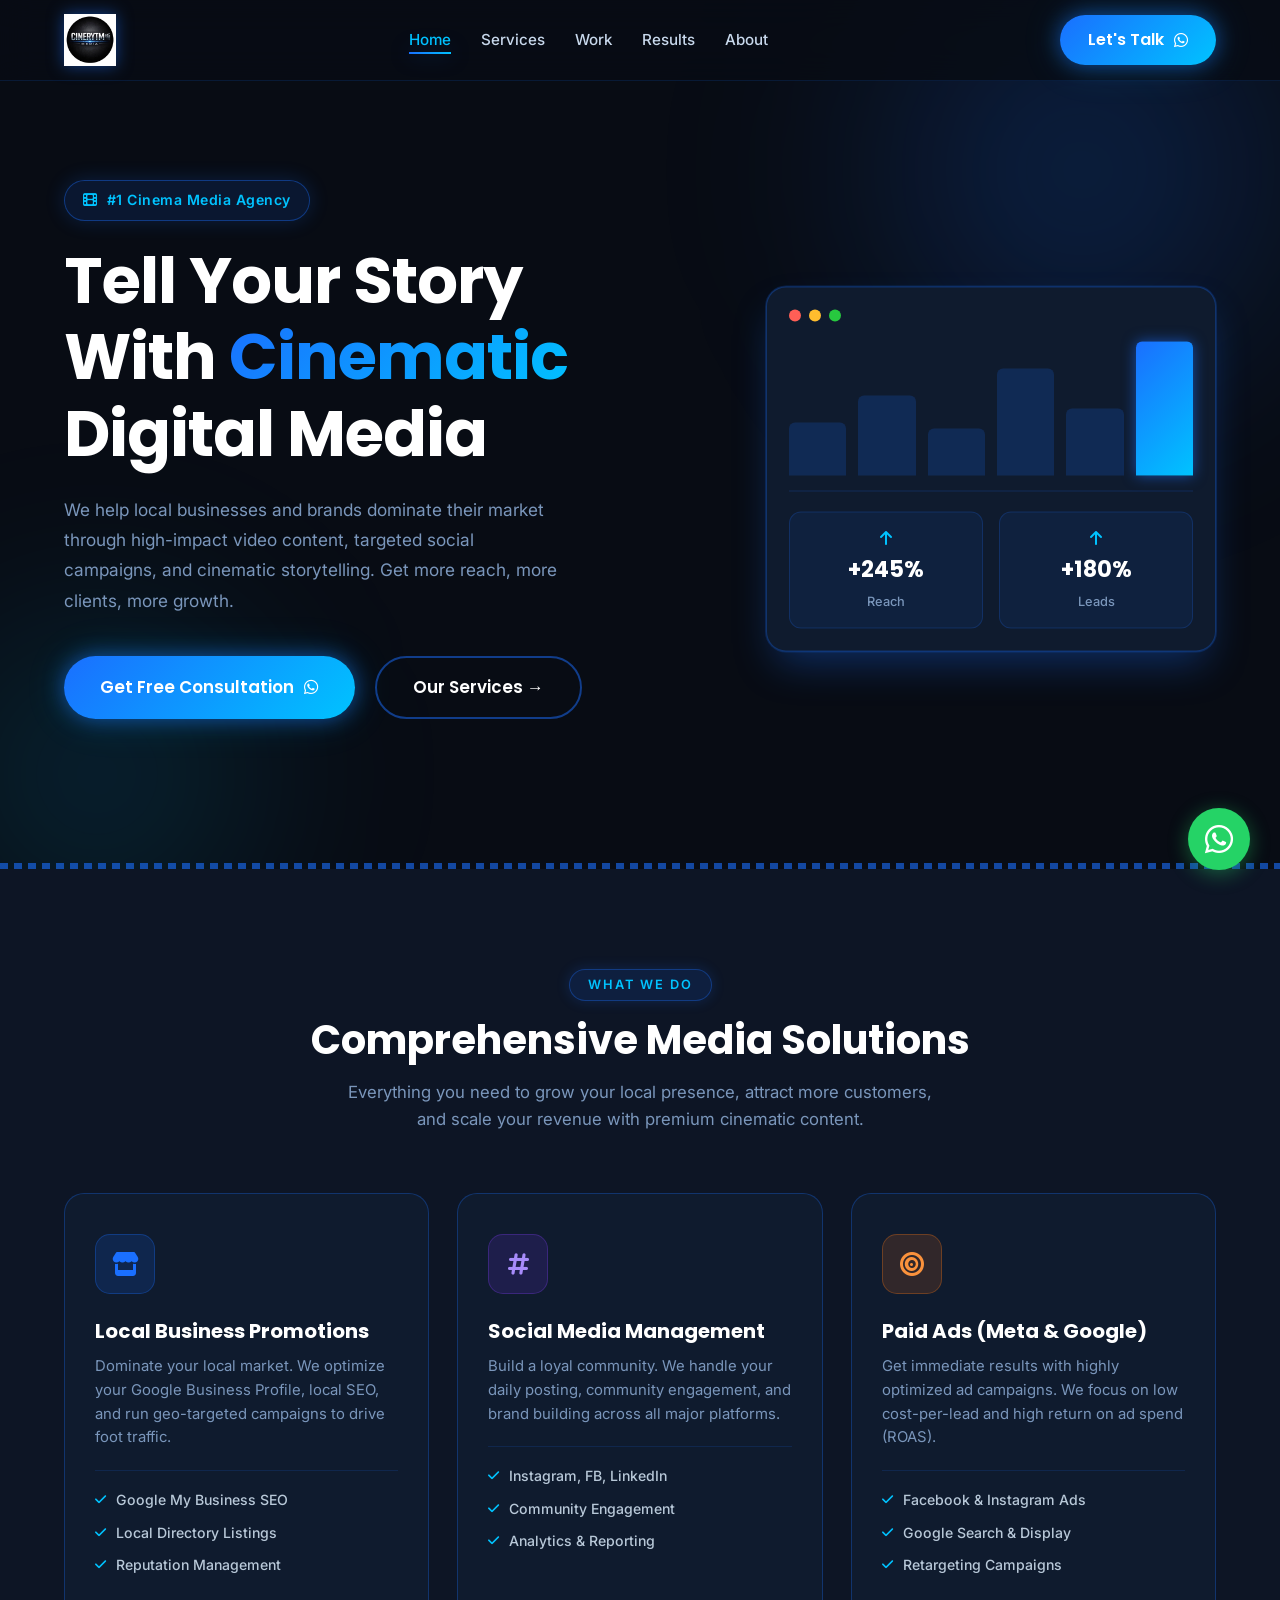
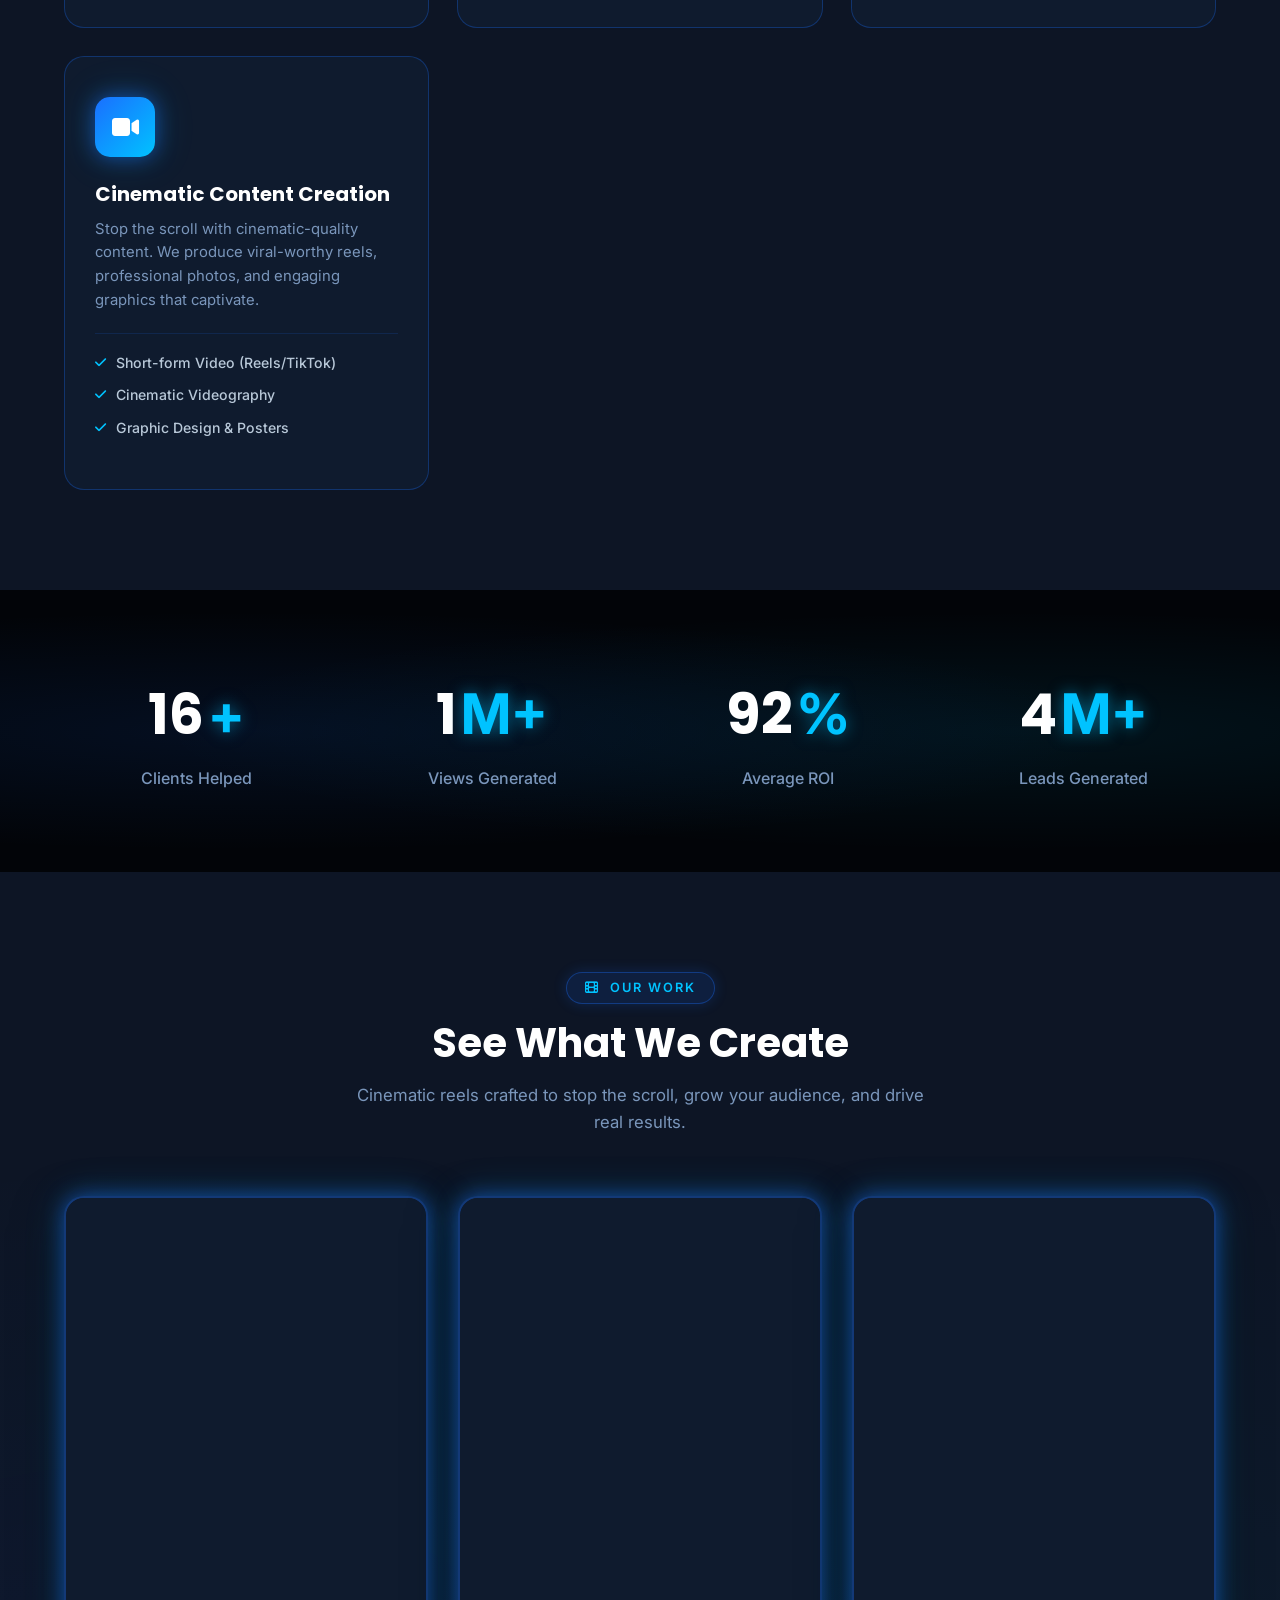
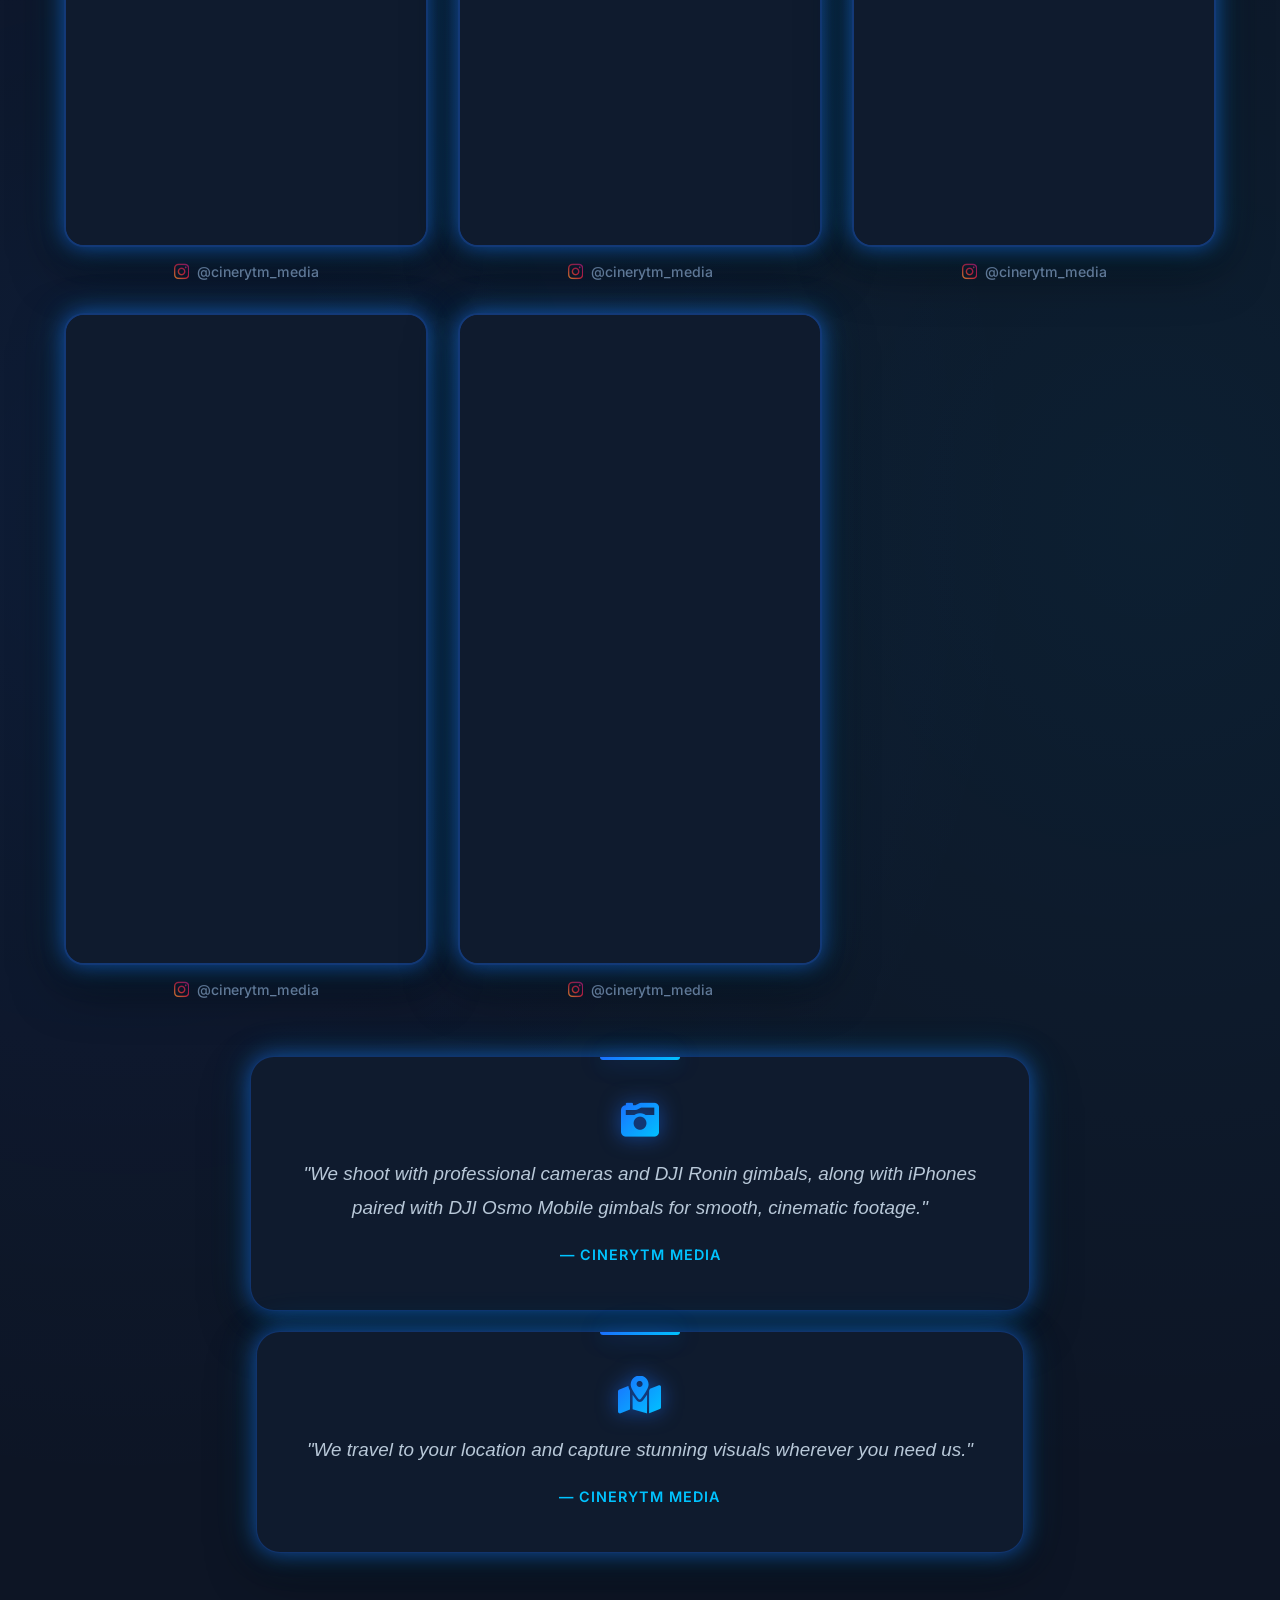
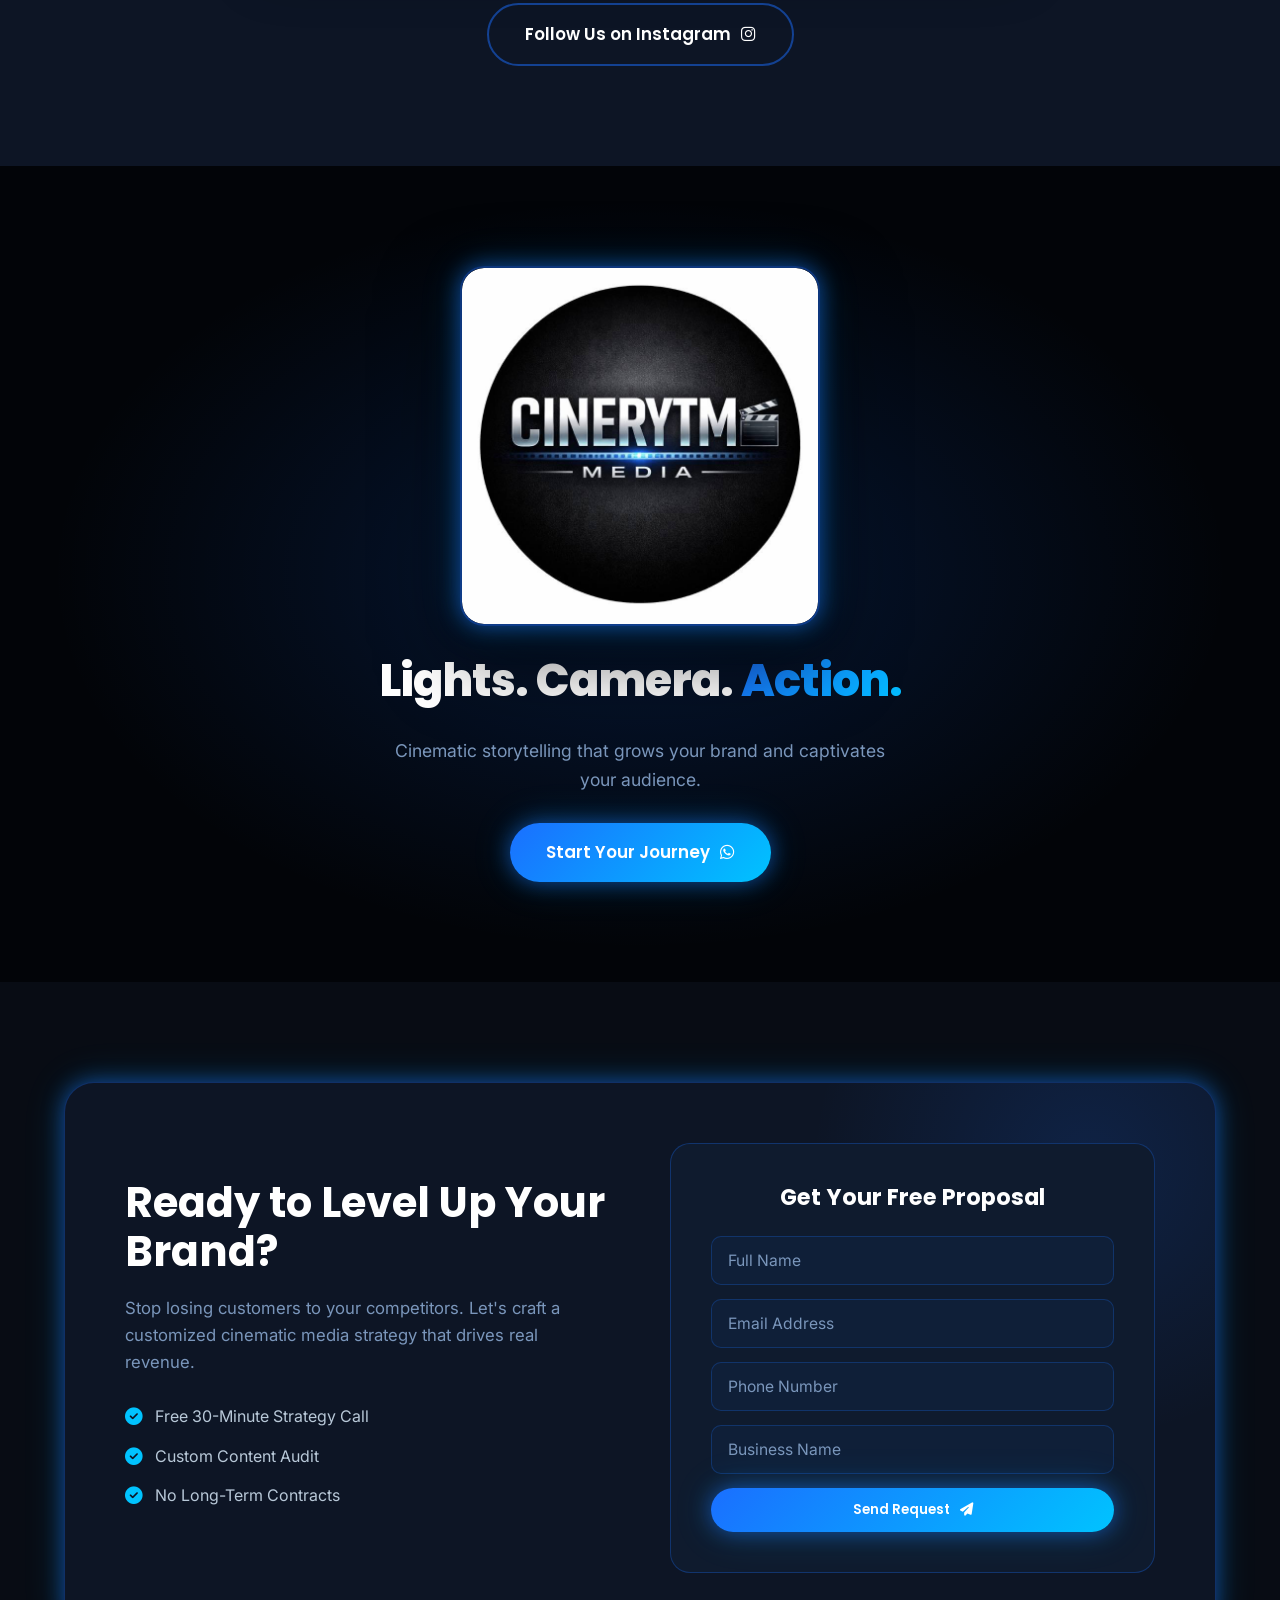
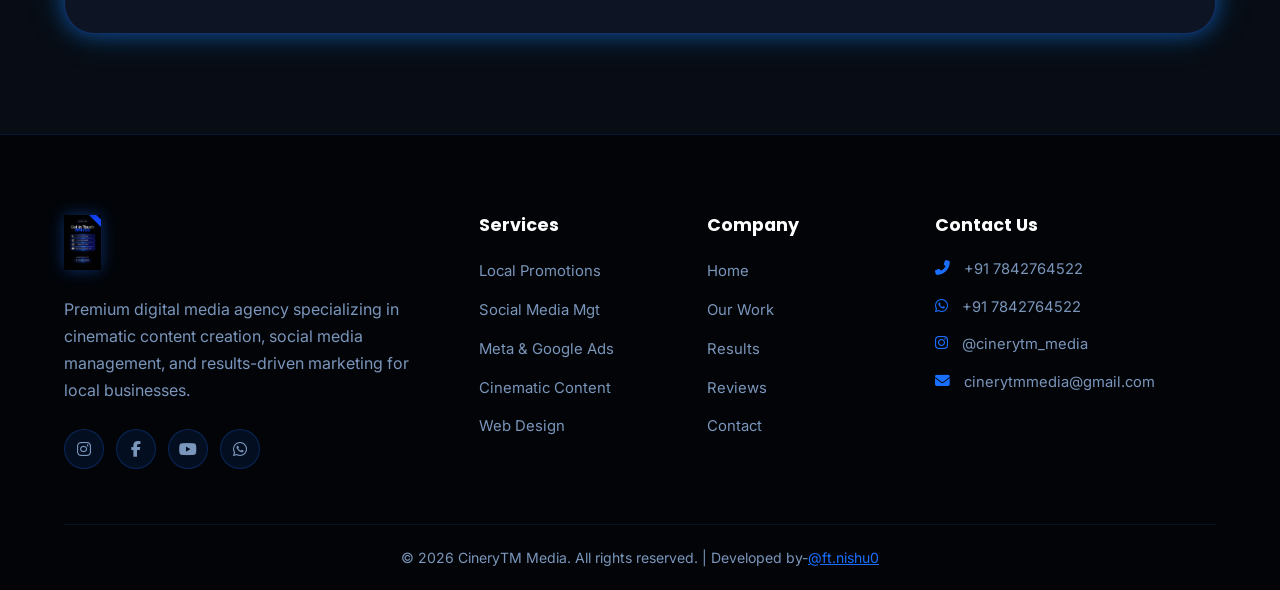
==== commit cdfc6b71: "update" ====
--- a/index.html
+++ b/index.html
@@ -182,12 +182,12 @@
         <div class="container">
             <div class="stats-wrapper" data-aos="zoom-in">
                 <div class="stat-item">
-                    <h3 class="counter" data-target="500">0</h3>
+                    <h3 class="counter" data-target="50">0</h3>
                     <span>+</span>
                     <p>Clients Helped</p>
                 </div>
                 <div class="stat-item">
-                    <h3 class="counter" data-target="15">0</h3>
+                    <h3 class="counter" data-target="2">0</h3>
                     <span>M+</span>
                     <p>Views Generated</p>
                 </div>
@@ -269,7 +269,64 @@
                         <span>@cinerytm_media</span>
                     </div>
                 </div>
-            </div>
+                <!-- Reel 4 -->
+                <div class="reel-card" data-aos="fade-up" data-aos-delay="100">
+                    <div class="reel-frame-wrap">
+                        <iframe
+                            src="https://drive.google.com/file/d/1oxCuxd8sLDBpRQ30steBQxIawK4NMhiG/preview"
+                            class="reel-iframe"
+                            frameborder="0"
+                            allow="autoplay; fullscreen; picture-in-picture"
+                            loading="lazy">
+                        </iframe>
+                    </div>
+                    <div class="reel-label">
+                        <i class="fab fa-instagram"></i>
+                        <span>@cinerytm_media</span>
+                    </div>
+                </div>
+                <!-- Reel 5 -->
+                <div class="reel-card" data-aos="fade-up" data-aos-delay="200">
+                    <div class="reel-frame-wrap">
+                        <iframe
+                            src="https://drive.google.com/file/d/1UCOelKuRUCmB0gNLGKapIF4oa70JxRLx/preview"
+                            class="reel-iframe"
+                            frameborder="0"
+                            allow="autoplay; fullscreen; picture-in-picture"
+                            loading="lazy">
+                        </iframe>
+                    </div>
+                    <div class="reel-label">
+                        <i class="fab fa-instagram"></i>
+                        <span>@cinerytm_media</span>
+                    </div>
+                </div>
+            </div>
+
+            <div class="quotes-wrapper" style="display: flex; flex-direction: column; gap: 20px;">
+                <!-- Cinematic Gear Quote -->
+                <div class="gear-quote" data-aos="fade-up">
+                    <div class="gear-quote-inner">
+                        <i class="fas fa-camera-retro gear-icon"></i>
+                        <blockquote>
+                            "We shoot with professional cameras and DJI Ronin gimbals, along with iPhones paired with DJI Osmo Mobile gimbals for smooth, cinematic footage."
+                        </blockquote>
+                        <span class="gear-brand">— CineryTM Media</span>
+                    </div>
+                </div>
+                
+                <!-- Location Quote -->
+                <div class="gear-quote" data-aos="fade-up" data-aos-delay="100" style="margin-top: 0;">
+                    <div class="gear-quote-inner">
+                        <i class="fas fa-map-marked-alt gear-icon"></i>
+                        <blockquote>
+                            "We travel to your location and capture stunning visuals wherever you need us."
+                        </blockquote>
+                        <span class="gear-brand">— CineryTM Media</span>
+                    </div>
+                </div>
+            </div>
+
             <!-- Instagram follow CTA -->
             <div class="reels-cta" data-aos="fade-up">
                 <a href="https://www.instagram.com/cinerytm_media" target="_blank" class="btn btn-secondary btn-lg">
--- a/styles.css
+++ b/styles.css
@@ -1173,6 +1173,144 @@
 .reels-cta {
     text-align: center;
     margin-top: 50px;
+}
+
+/* ---- Watch on Instagram card (for blocked embeds) ---- */
+.reel-link-card {
+    display: block;
+    width: 100%;
+    padding-top: 177.78%; /* 9:16 */
+    position: relative;
+    border-radius: 20px;
+    overflow: hidden;
+    border: 2px solid rgba(26, 111, 255, 0.35);
+    box-shadow: var(--glow-blue), 0 20px 50px rgba(0,0,0,0.5);
+    text-decoration: none;
+    transition: var(--transition);
+}
+
+.reel-link-card:hover {
+    border-color: rgba(0, 195, 255, 0.6);
+    box-shadow: var(--glow-strong), 0 30px 70px rgba(0,0,0,0.6);
+}
+
+.reel-link-bg {
+    position: absolute;
+    inset: 0;
+    background: 
+        radial-gradient(ellipse at 50% 40%, rgba(26,111,255,0.25) 0%, transparent 65%),
+        linear-gradient(160deg, #050d1a 0%, #0a1a35 50%, #050d1a 100%);
+    display: flex;
+    flex-direction: column;
+    align-items: center;
+    justify-content: center;
+    gap: 24px;
+    transition: var(--transition);
+}
+
+.reel-link-card:hover .reel-link-bg {
+    background: 
+        radial-gradient(ellipse at 50% 40%, rgba(26,111,255,0.4) 0%, transparent 65%),
+        linear-gradient(160deg, #060f22 0%, #0d2145 50%, #060f22 100%);
+}
+
+.reel-play-btn {
+    width: 72px;
+    height: 72px;
+    border-radius: 50%;
+    background: var(--gradient-main);
+    display: flex;
+    align-items: center;
+    justify-content: center;
+    font-size: 1.6rem;
+    color: #fff;
+    box-shadow: var(--glow-strong);
+    transition: var(--transition);
+}
+
+.reel-link-card:hover .reel-play-btn {
+    transform: scale(1.12);
+    box-shadow: 0 0 40px rgba(26,111,255,0.9), 0 0 80px rgba(0,195,255,0.4);
+}
+
+.reel-link-meta {
+    display: flex;
+    flex-direction: column;
+    align-items: center;
+    gap: 8px;
+    color: var(--silver);
+    font-size: 0.92rem;
+    font-weight: 600;
+    letter-spacing: 0.5px;
+}
+
+.reel-ig-icon {
+    font-size: 1.8rem;
+    background: linear-gradient(45deg, #f09433, #e6683c, #dc2743, #cc2366, #bc1888);
+    -webkit-background-clip: text;
+    -webkit-text-fill-color: transparent;
+    background-clip: text;
+}
+
+/* Gear Quote Block */
+.gear-quote {
+    margin-top: 55px;
+    display: flex;
+    justify-content: center;
+}
+
+.gear-quote-inner {
+    display: flex;
+    flex-direction: column;
+    align-items: center;
+    text-align: center;
+    gap: 18px;
+    max-width: 780px;
+    background: var(--card-bg);
+    border: var(--border-blue);
+    border-radius: 24px;
+    padding: 44px 50px;
+    position: relative;
+    box-shadow: var(--glow-blue), 0 20px 50px rgba(0,0,0,0.4);
+}
+
+.gear-quote-inner::before {
+    content: '';
+    position: absolute;
+    top: 0; left: 50%;
+    transform: translateX(-50%);
+    width: 80px;
+    height: 3px;
+    background: var(--gradient-main);
+    border-radius: 0 0 4px 4px;
+    box-shadow: var(--glow-blue);
+}
+
+.gear-icon {
+    font-size: 2.4rem;
+    background: var(--gradient-main);
+    -webkit-background-clip: text;
+    -webkit-text-fill-color: transparent;
+    background-clip: text;
+    filter: drop-shadow(0 0 10px rgba(26, 111, 255, 0.6));
+}
+
+.gear-quote-inner blockquote {
+    font-size: 1.18rem;
+    font-style: italic;
+    color: var(--silver);
+    line-height: 1.8;
+    font-family: var(--font-body);
+    quotes: none;
+    margin: 0;
+}
+
+.gear-brand {
+    font-size: 0.9rem;
+    font-weight: 600;
+    color: var(--neon-blue);
+    letter-spacing: 1px;
+    text-transform: uppercase;
 }
 
 /* ============================================================
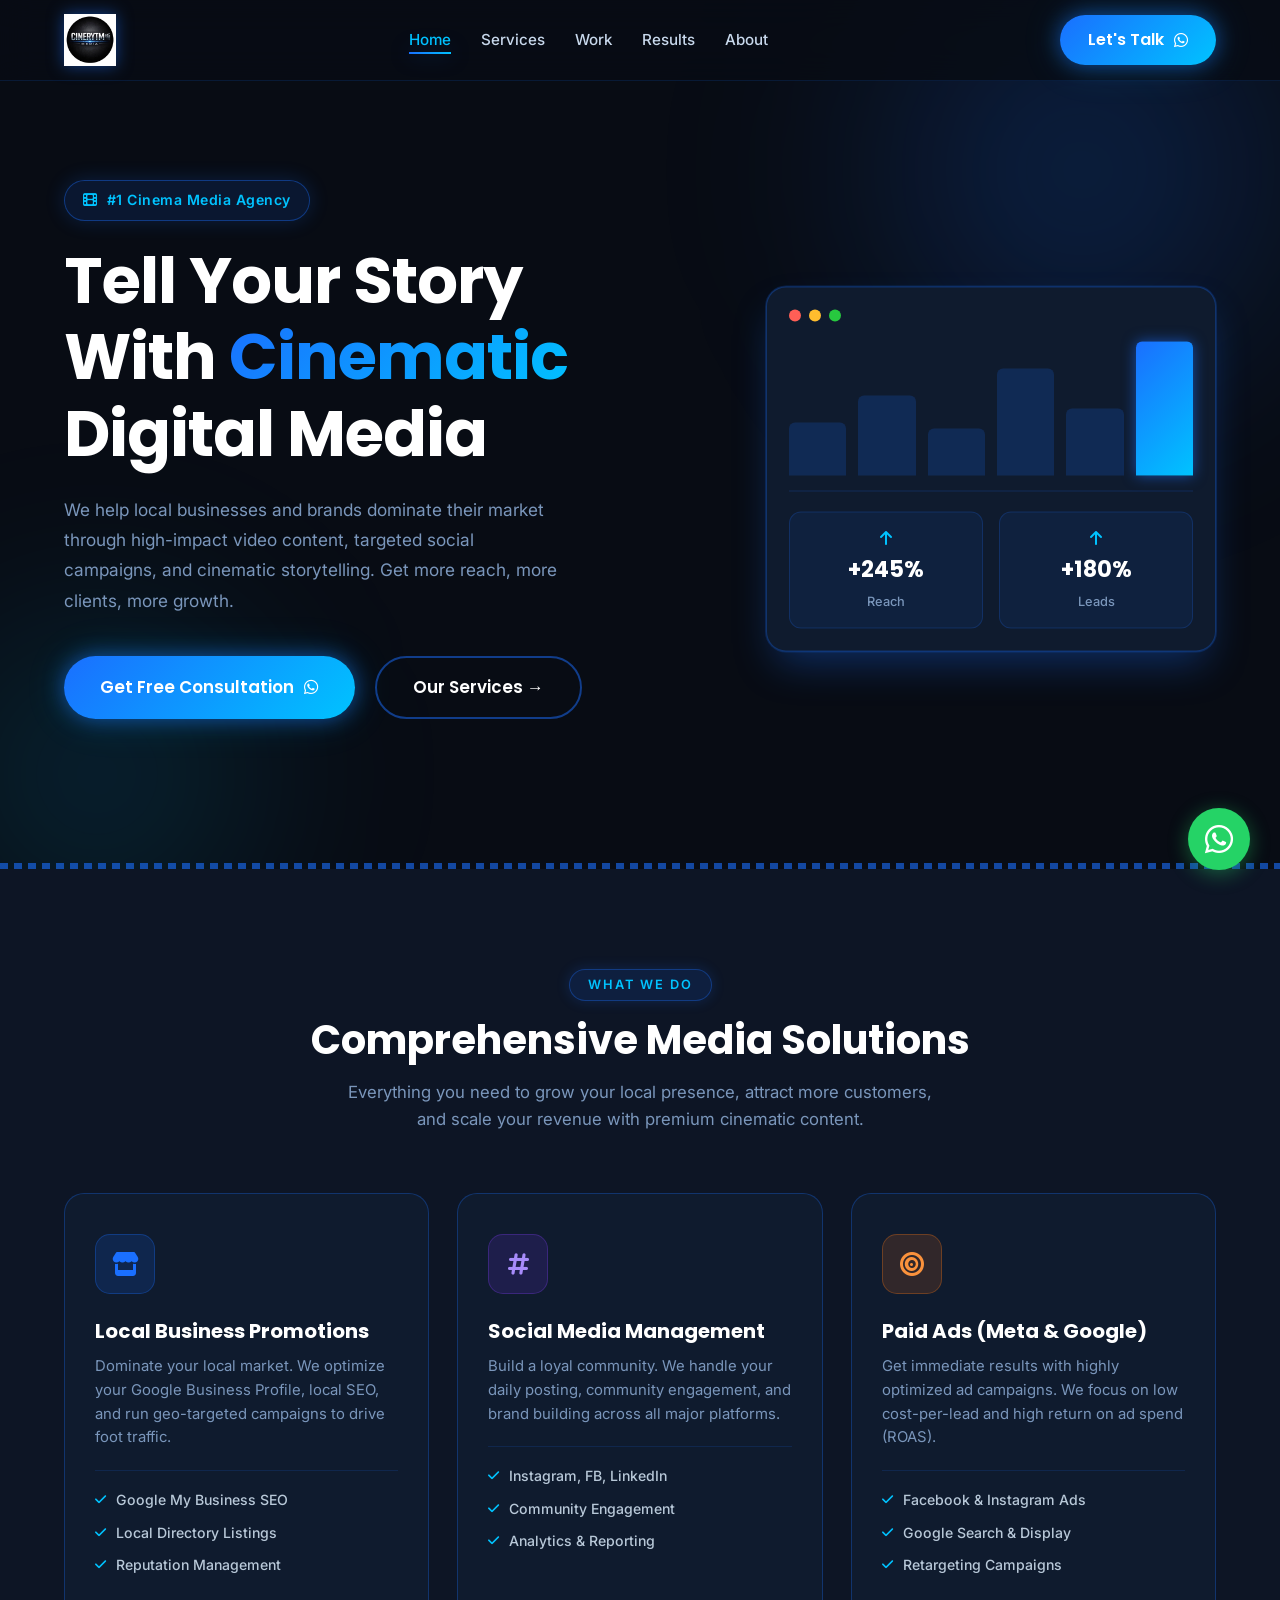
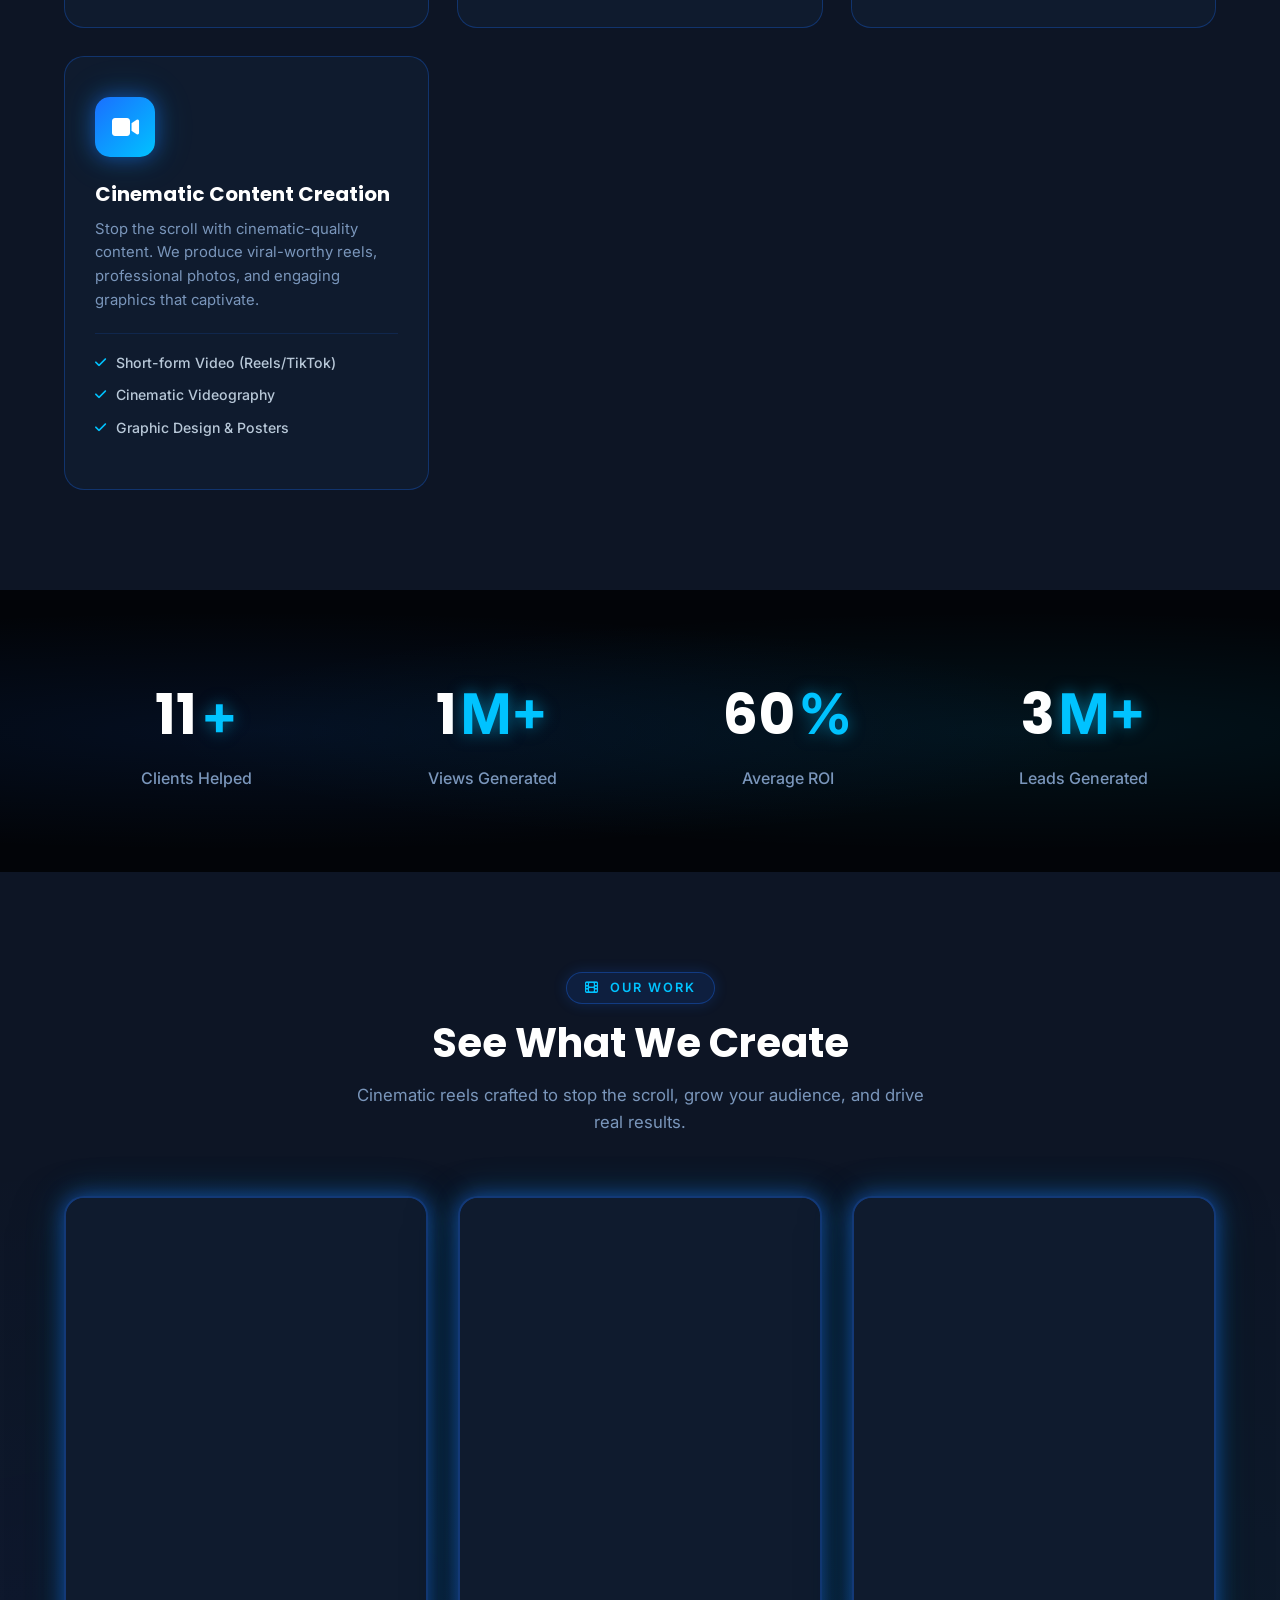
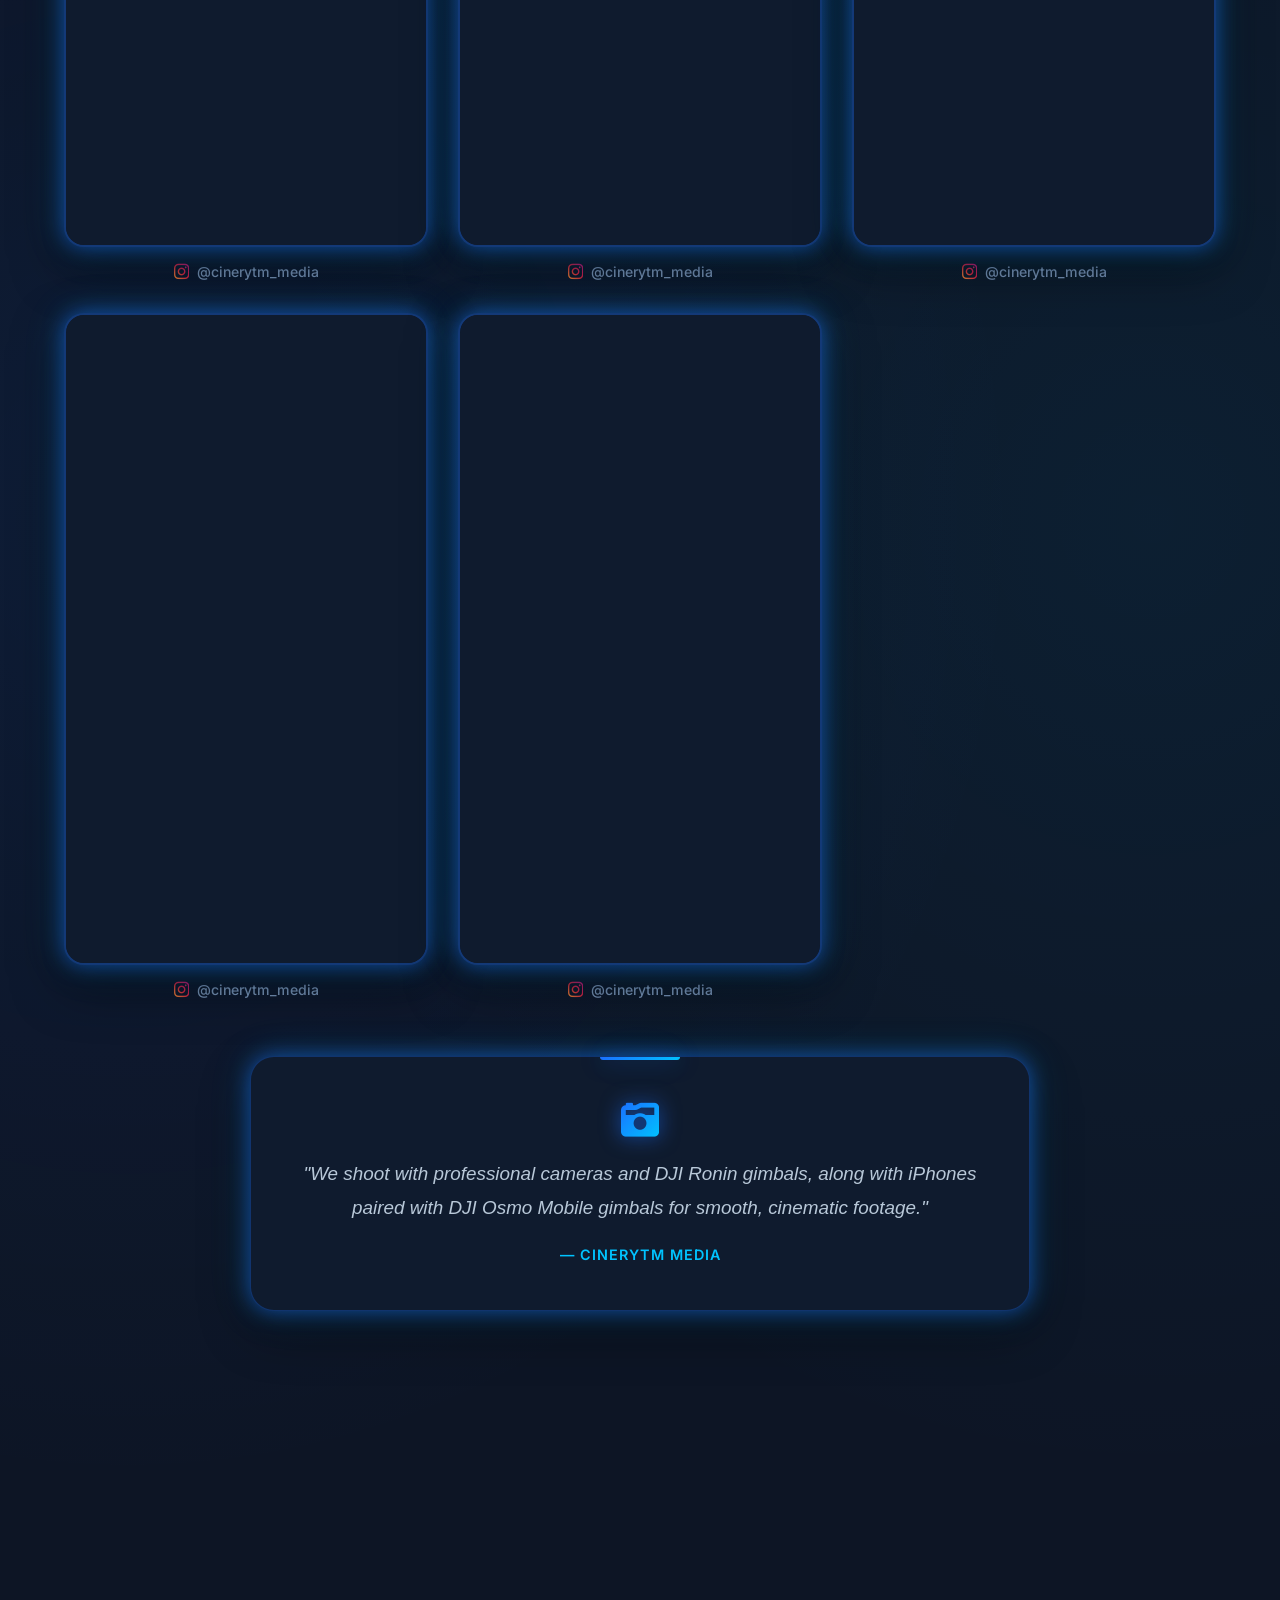
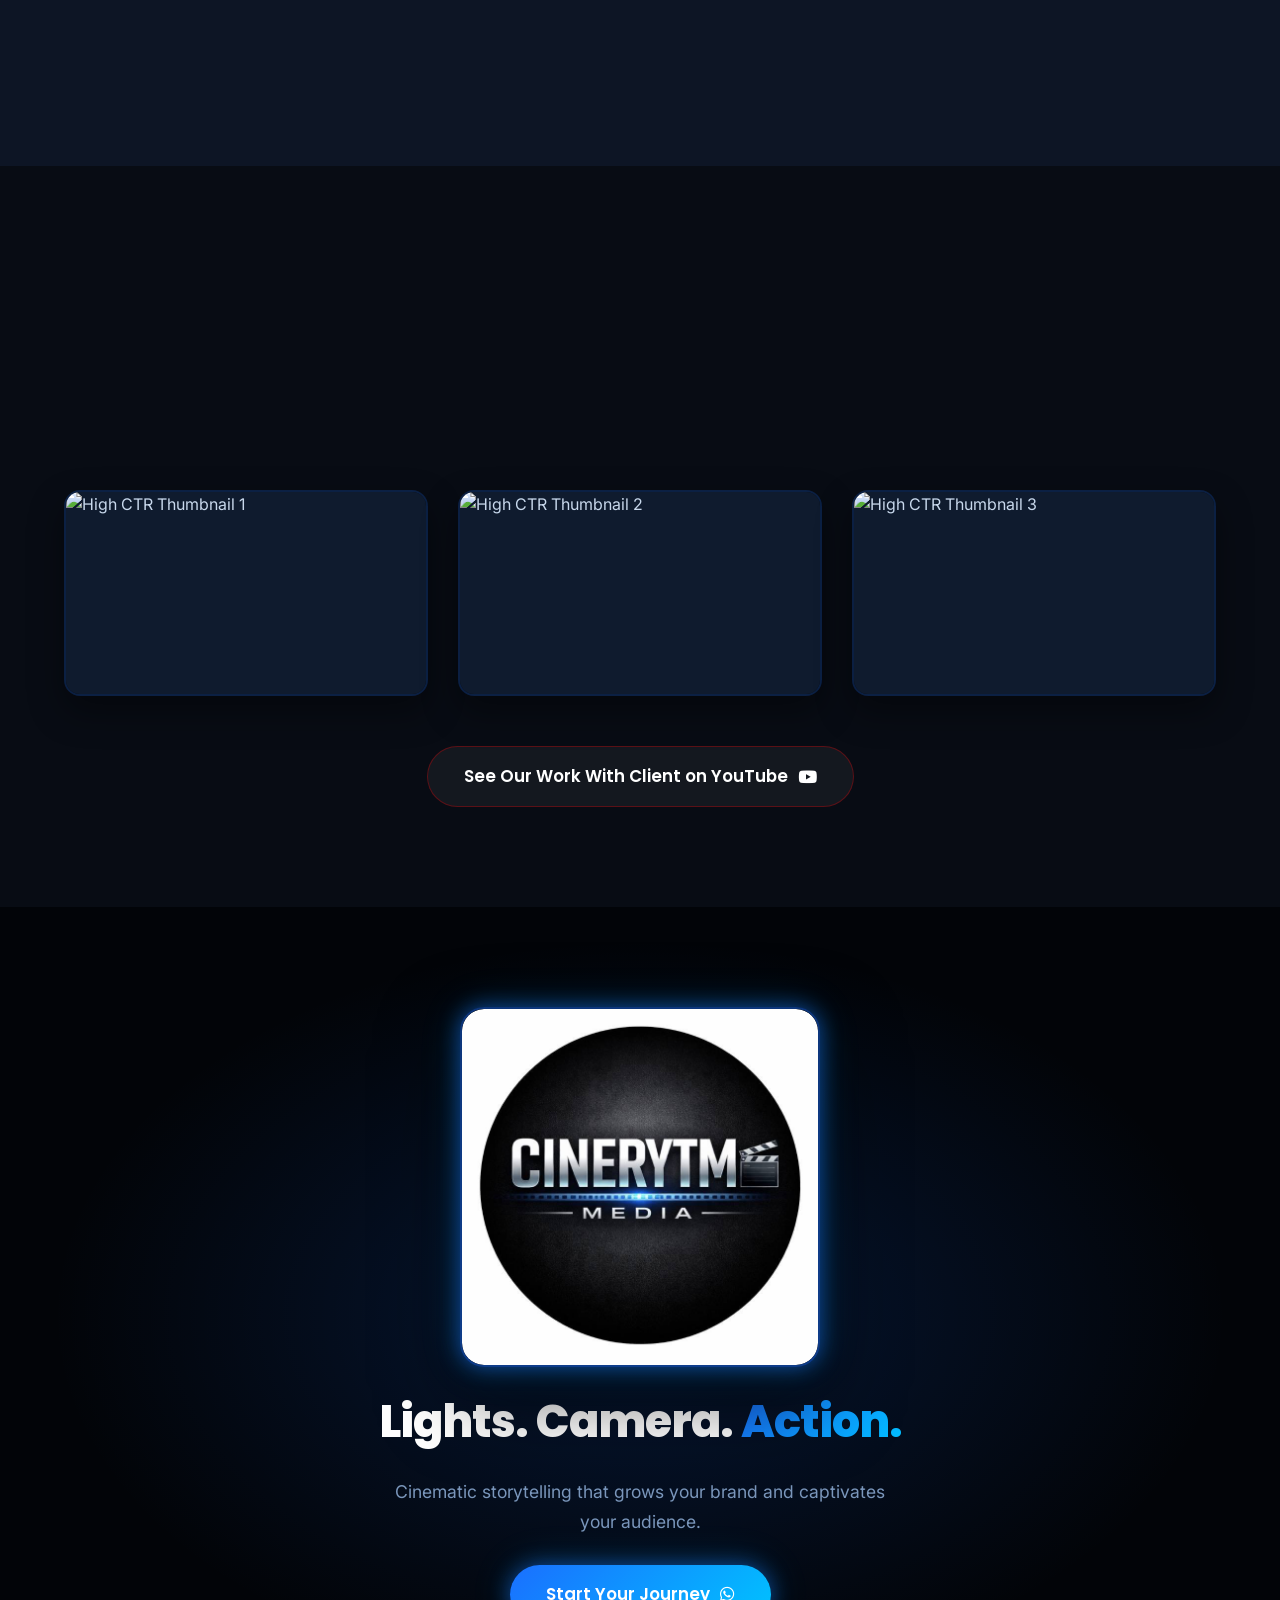
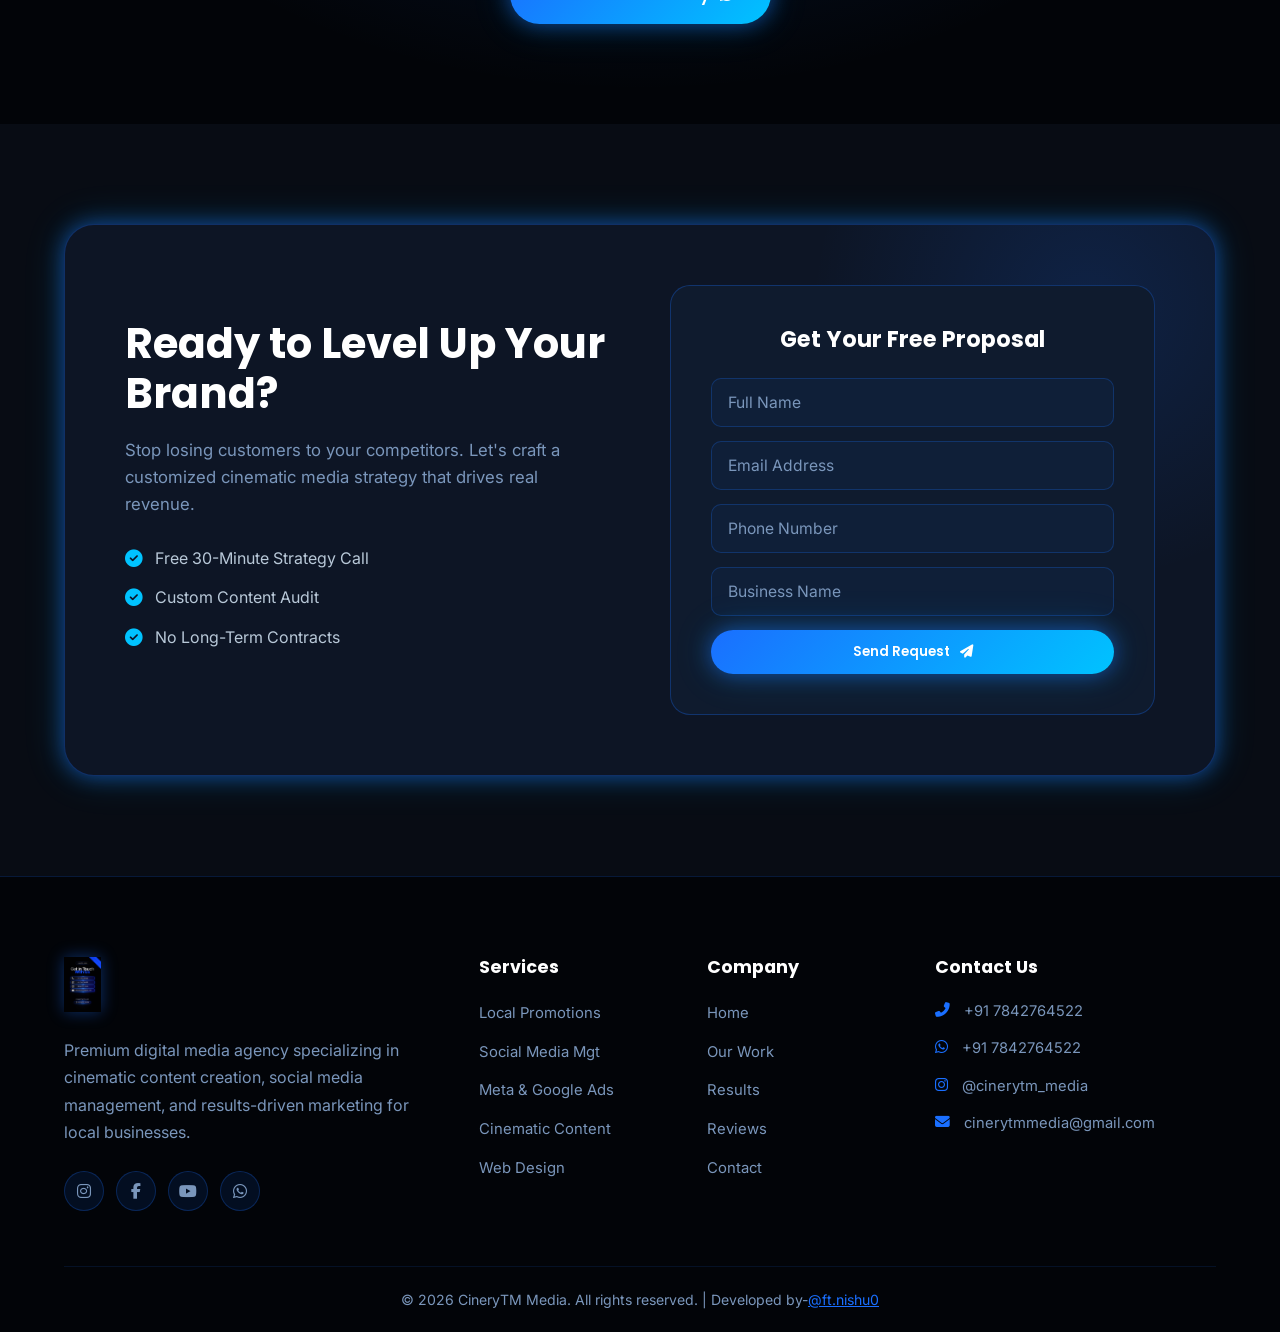
==== commit 22d5655d: "fixed navbar issue" ====
--- a/index.html
+++ b/index.html
@@ -336,6 +336,45 @@
         </div>
     </section>
 
+    <!-- Thumbnails Design Section -->
+    <section id="thumbnails" class="thumbnails-section section bg-darker">
+        <div class="container">
+            <div class="section-header text-center" data-aos="fade-up">
+                <span class="subtitle"><i class="fas fa-image"></i> &nbsp;Thumbnail Design</span>
+                <h2>Our Recent Works</h2>
+                <p>We design high-CTR thumbnails for YouTube and Instagram that grab attention and drive clicks.</p>
+            </div>
+            
+            <div class="thumbnails-grid">
+                <div class="thumbnail-card" data-aos="zoom-in" data-aos-delay="100">
+                    <div class="thumb-img-wrap">
+                        <img src="https://i.ibb.co/Z1X62V5d/wmremove-transformed.png" alt="High CTR Thumbnail 1">
+                        <div class="thumb-overlay"><i class="fas fa-eye"></i></div>
+                    </div>
+                </div>
+                <div class="thumbnail-card" data-aos="zoom-in" data-aos-delay="200">
+                    <div class="thumb-img-wrap">
+                        <img src="https://i.ibb.co/JRVdLjKr/thumbnaill.jpg" alt="High CTR Thumbnail 2">
+                        <div class="thumb-overlay"><i class="fas fa-eye"></i></div>
+                    </div>
+                </div>
+                <div class="thumbnail-card" data-aos="zoom-in" data-aos-delay="300">
+                    <div class="thumb-img-wrap">
+                        <img src="https://i.ibb.co/j9YRNwt4/thumbnail.jpg" alt="High CTR Thumbnail 3">
+                        <div class="thumb-overlay"><i class="fas fa-eye"></i></div>
+                    </div>
+                </div>
+            </div>
+
+            <!-- YouTube Client CTA -->
+            <div class="thumbnails-cta" data-aos="fade-up">
+                <a href="https://youtube.com/@jagvrff02?si=U-e1tplqsC2gT2eR" target="_blank" class="btn btn-secondary btn-lg btn-youtube">
+                    See Our Work With Client on YouTube <i class="fab fa-youtube"></i>
+                </a>
+            </div>
+        </div>
+    </section>
+
     <!-- Brand Logo Showcase -->
     <section id="brand" class="brand-showcase section">
         <div class="container">
--- a/styles.css
+++ b/styles.css
@@ -1314,6 +1314,93 @@
 }
 
 /* ============================================================
+   THUMBNAILS SECTION
+   ============================================================ */
+.thumbnails-section {
+    position: relative;
+    overflow: hidden;
+}
+
+.thumbnails-grid {
+    display: grid;
+    grid-template-columns: repeat(3, 1fr);
+    gap: 30px;
+    margin-top: 40px;
+}
+
+.thumbnail-card {
+    position: relative;
+    border-radius: 16px;
+    overflow: hidden;
+    box-shadow: 0 15px 35px rgba(0, 0, 0, 0.4);
+    border: 2px solid rgba(26, 111, 255, 0.2);
+    transition: var(--transition);
+}
+
+.thumbnail-card:hover {
+    transform: translateY(-8px);
+    border-color: rgba(0, 195, 255, 0.6);
+    box-shadow: var(--glow-strong), 0 20px 40px rgba(0, 0, 0, 0.6);
+}
+
+.thumb-img-wrap {
+    position: relative;
+    width: 100%;
+    padding-top: 56.25%; /* 16:9 Aspect Ratio */
+    background: var(--card-bg);
+}
+
+.thumb-img-wrap img {
+    position: absolute;
+    top: 0;
+    left: 0;
+    width: 100%;
+    height: 100%;
+    object-fit: cover;
+    transition: transform 0.5s ease;
+}
+
+.thumbnail-card:hover .thumb-img-wrap img {
+    transform: scale(1.05);
+}
+
+.thumb-overlay {
+    position: absolute;
+    inset: 0;
+    background: rgba(0, 12, 28, 0.7);
+    display: flex;
+    align-items: center;
+    justify-content: center;
+    opacity: 0;
+    transition: var(--transition);
+    font-size: 2.5rem;
+    color: var(--neon-blue);
+    text-shadow: var(--glow-blue);
+}
+
+.thumbnail-card:hover .thumb-overlay {
+    opacity: 1;
+}
+
+.thumbnails-cta {
+    margin-top: 50px;
+    text-align: center;
+}
+
+.btn-youtube {
+    background: rgba(255, 255, 255, 0.05);
+    border: 1px solid rgba(255, 0, 0, 0.3);
+    color: var(--white);
+}
+
+.btn-youtube:hover {
+    background: rgba(255, 0, 0, 0.1);
+    border-color: #ff0000;
+    box-shadow: 0 0 20px rgba(255, 0, 0, 0.2);
+}
+
+/* ============================================================
+
    RESPONSIVE
    ============================================================ */
 @media (max-width: 1024px) {
@@ -1336,6 +1423,7 @@
     }
     .footer-grid { grid-template-columns: 1fr 1fr; }
     .contact-poster-wrap { max-width: 100%; }
+    .thumbnails-grid { grid-template-columns: repeat(2, 1fr); gap: 20px; }
 }
 
 @media (max-width: 1024px) {
@@ -1352,6 +1440,7 @@
     .cta-container { padding: 40px 22px; }
     .cta-content h2 { font-size: 2rem; }
     .reels-grid { grid-template-columns: 1fr; max-width: 380px; margin: 0 auto; }
+    .thumbnails-grid { grid-template-columns: 1fr; max-width: 450px; margin: 0 auto; }
 }
 
 @media (max-width: 480px) {
